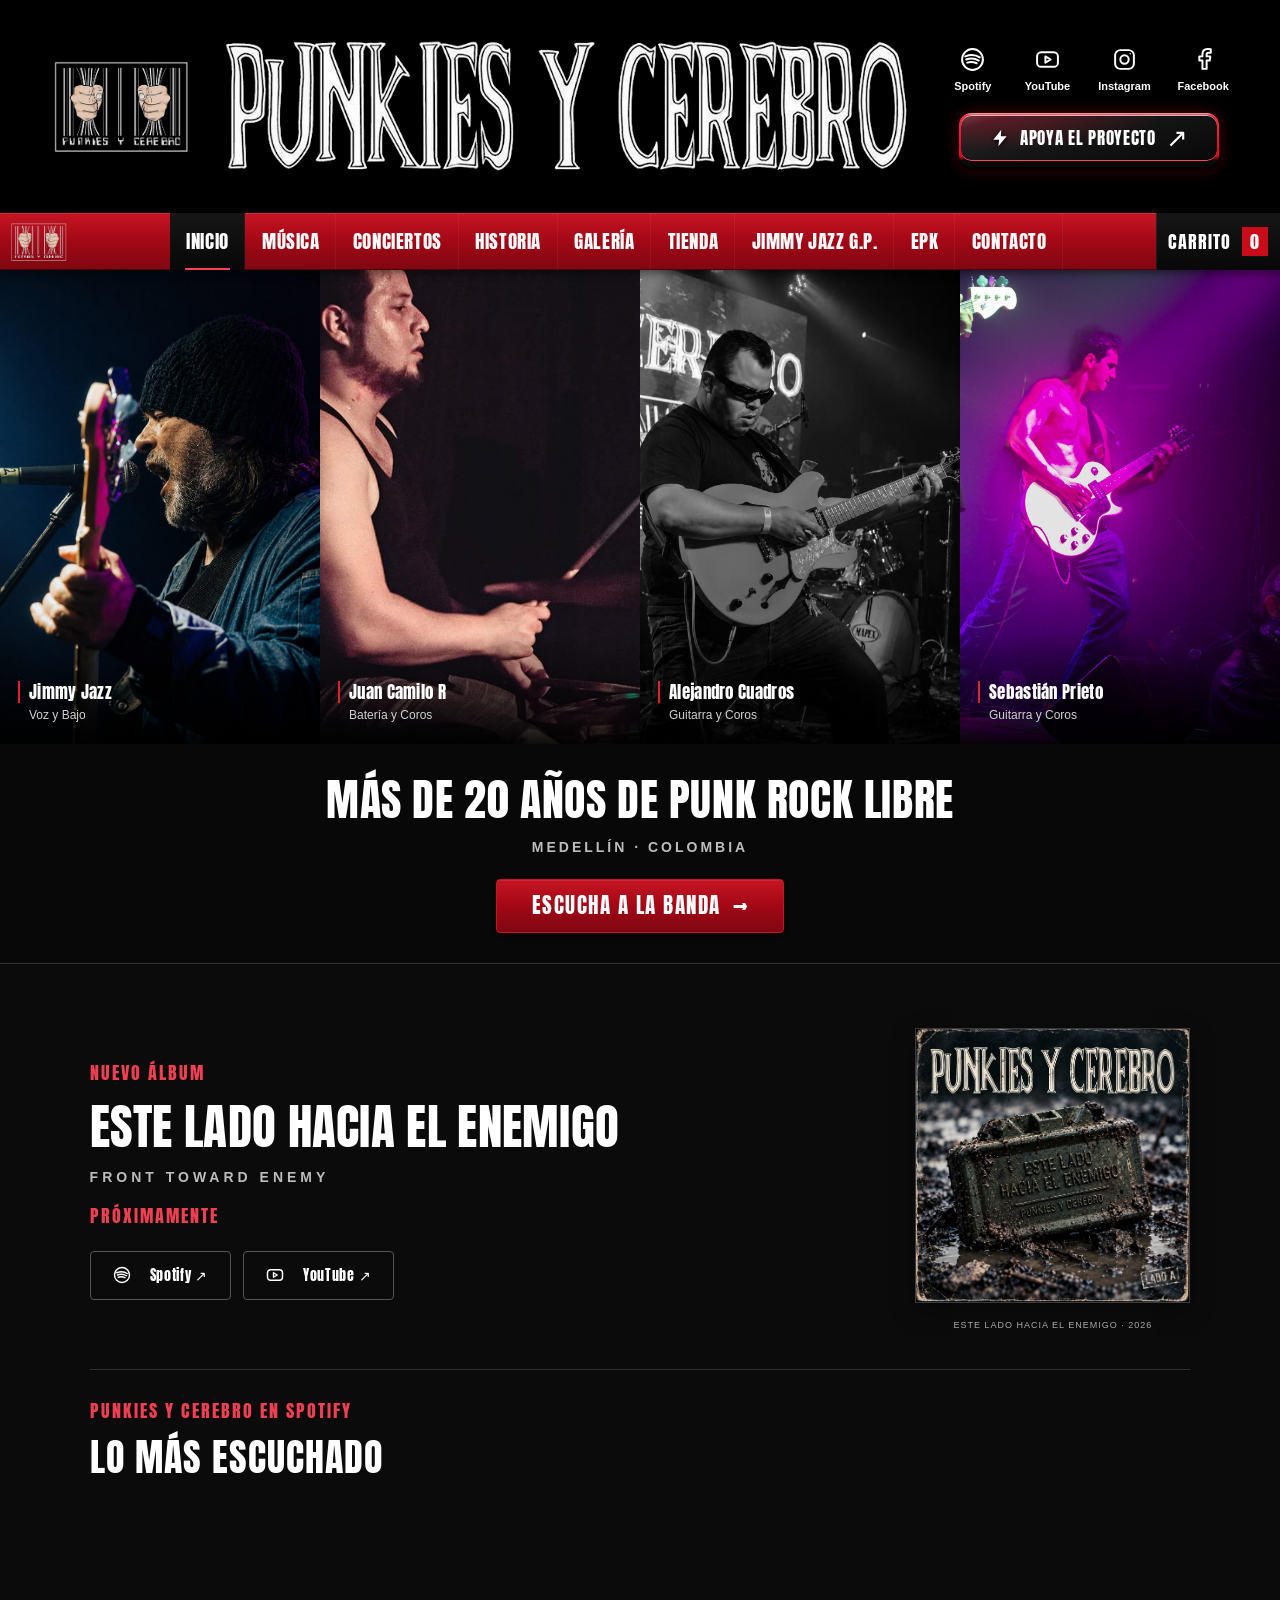
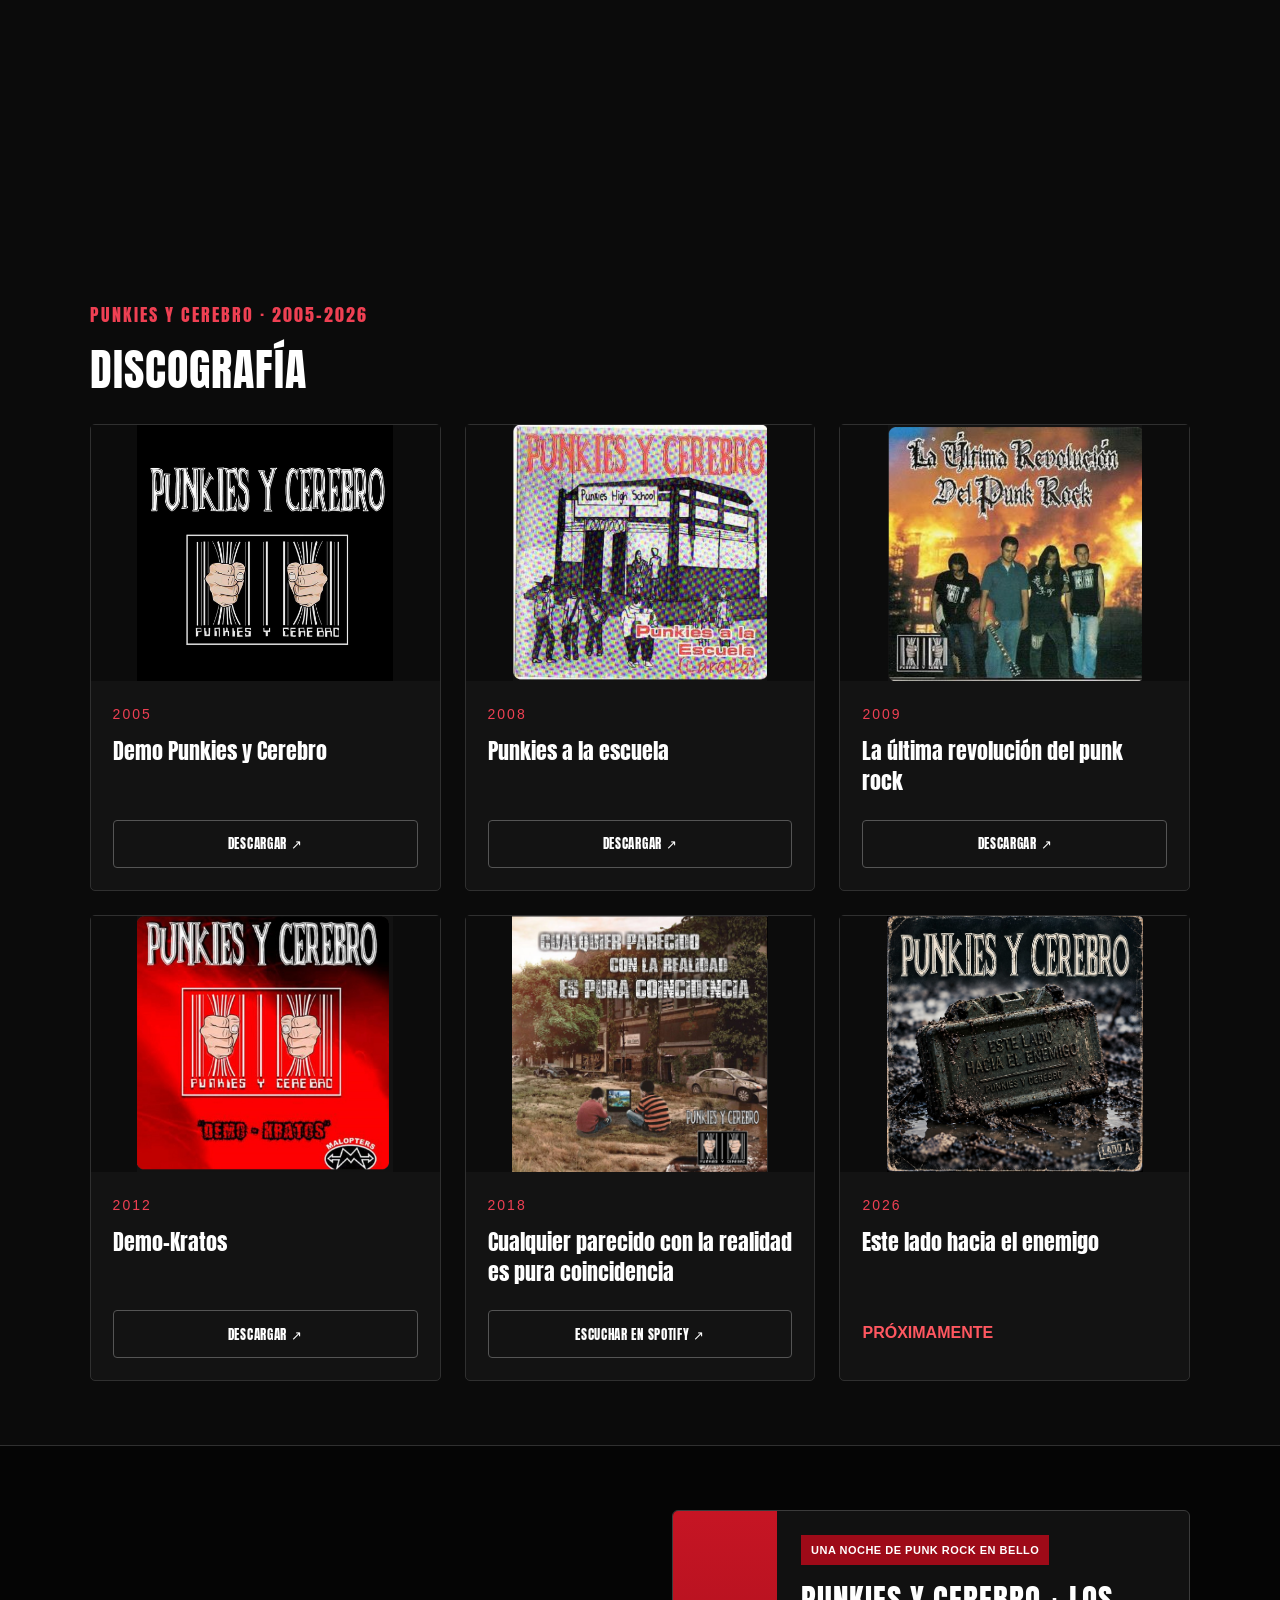
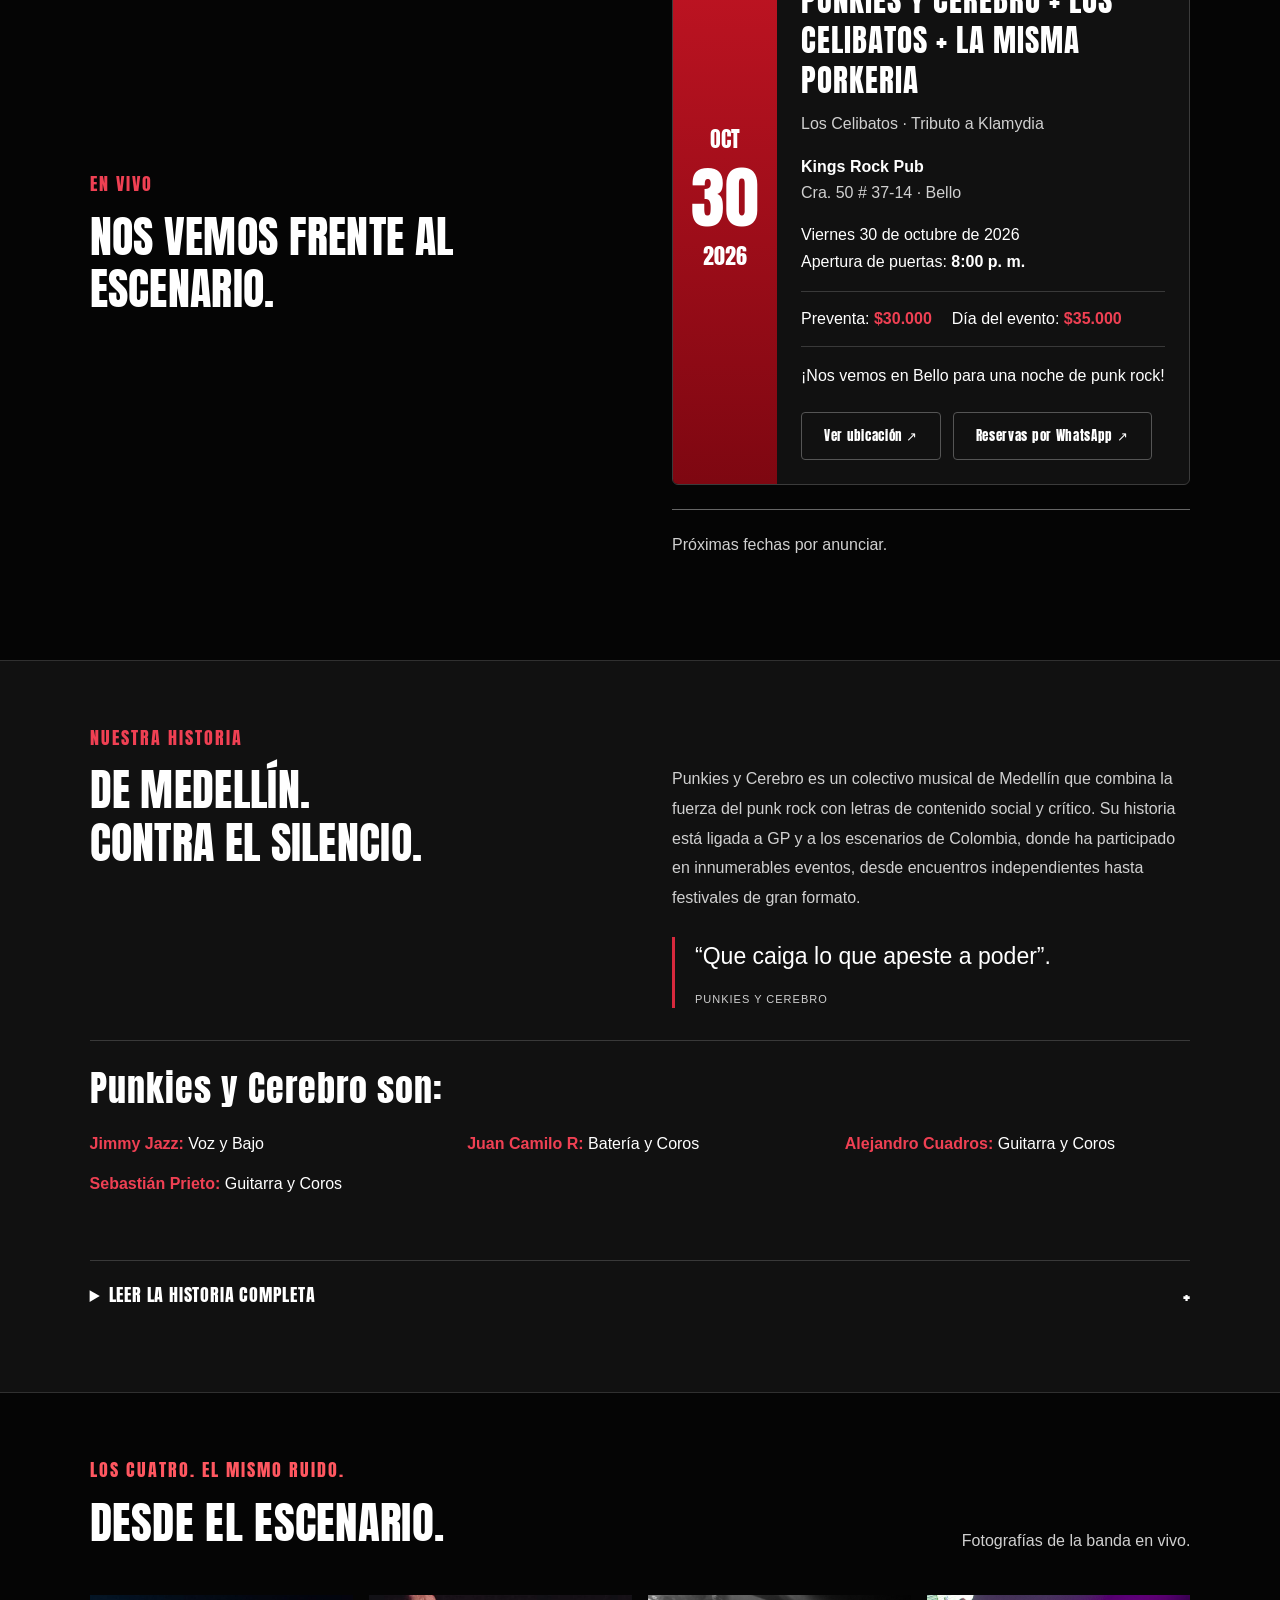
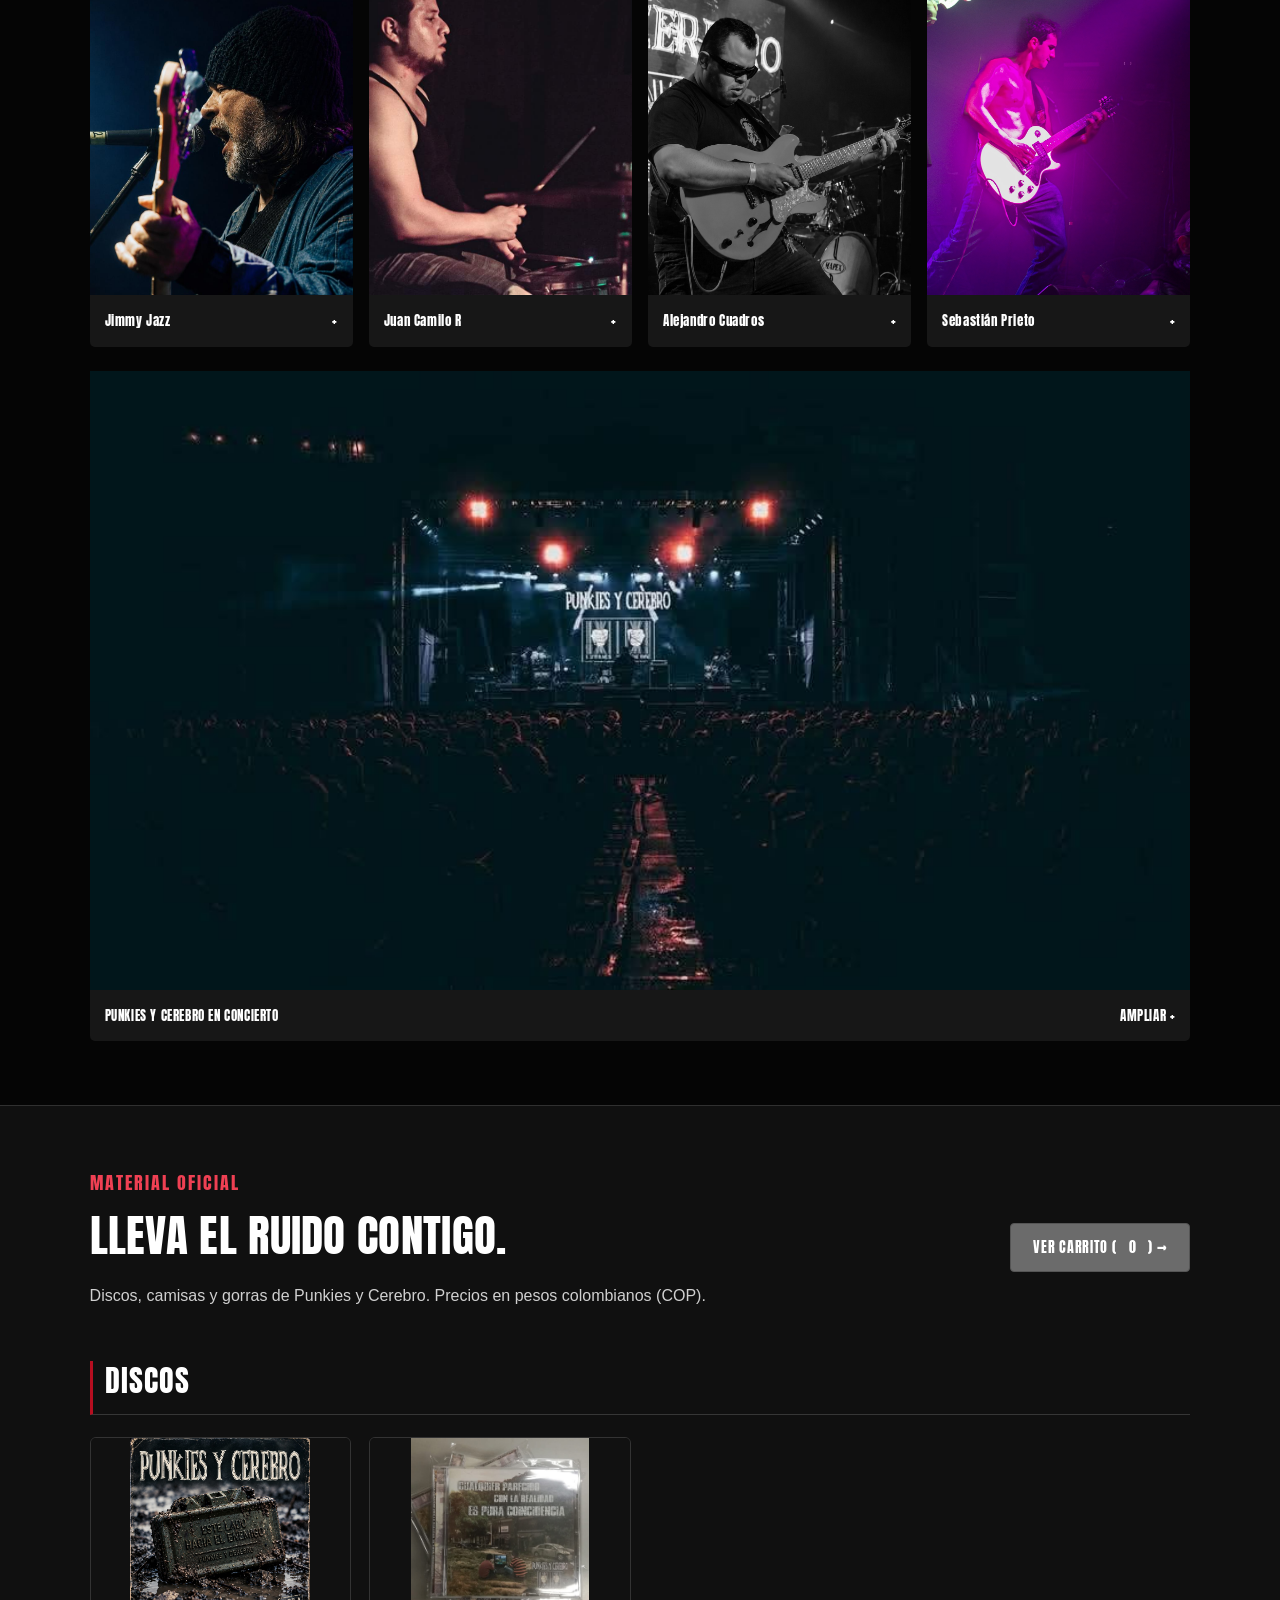
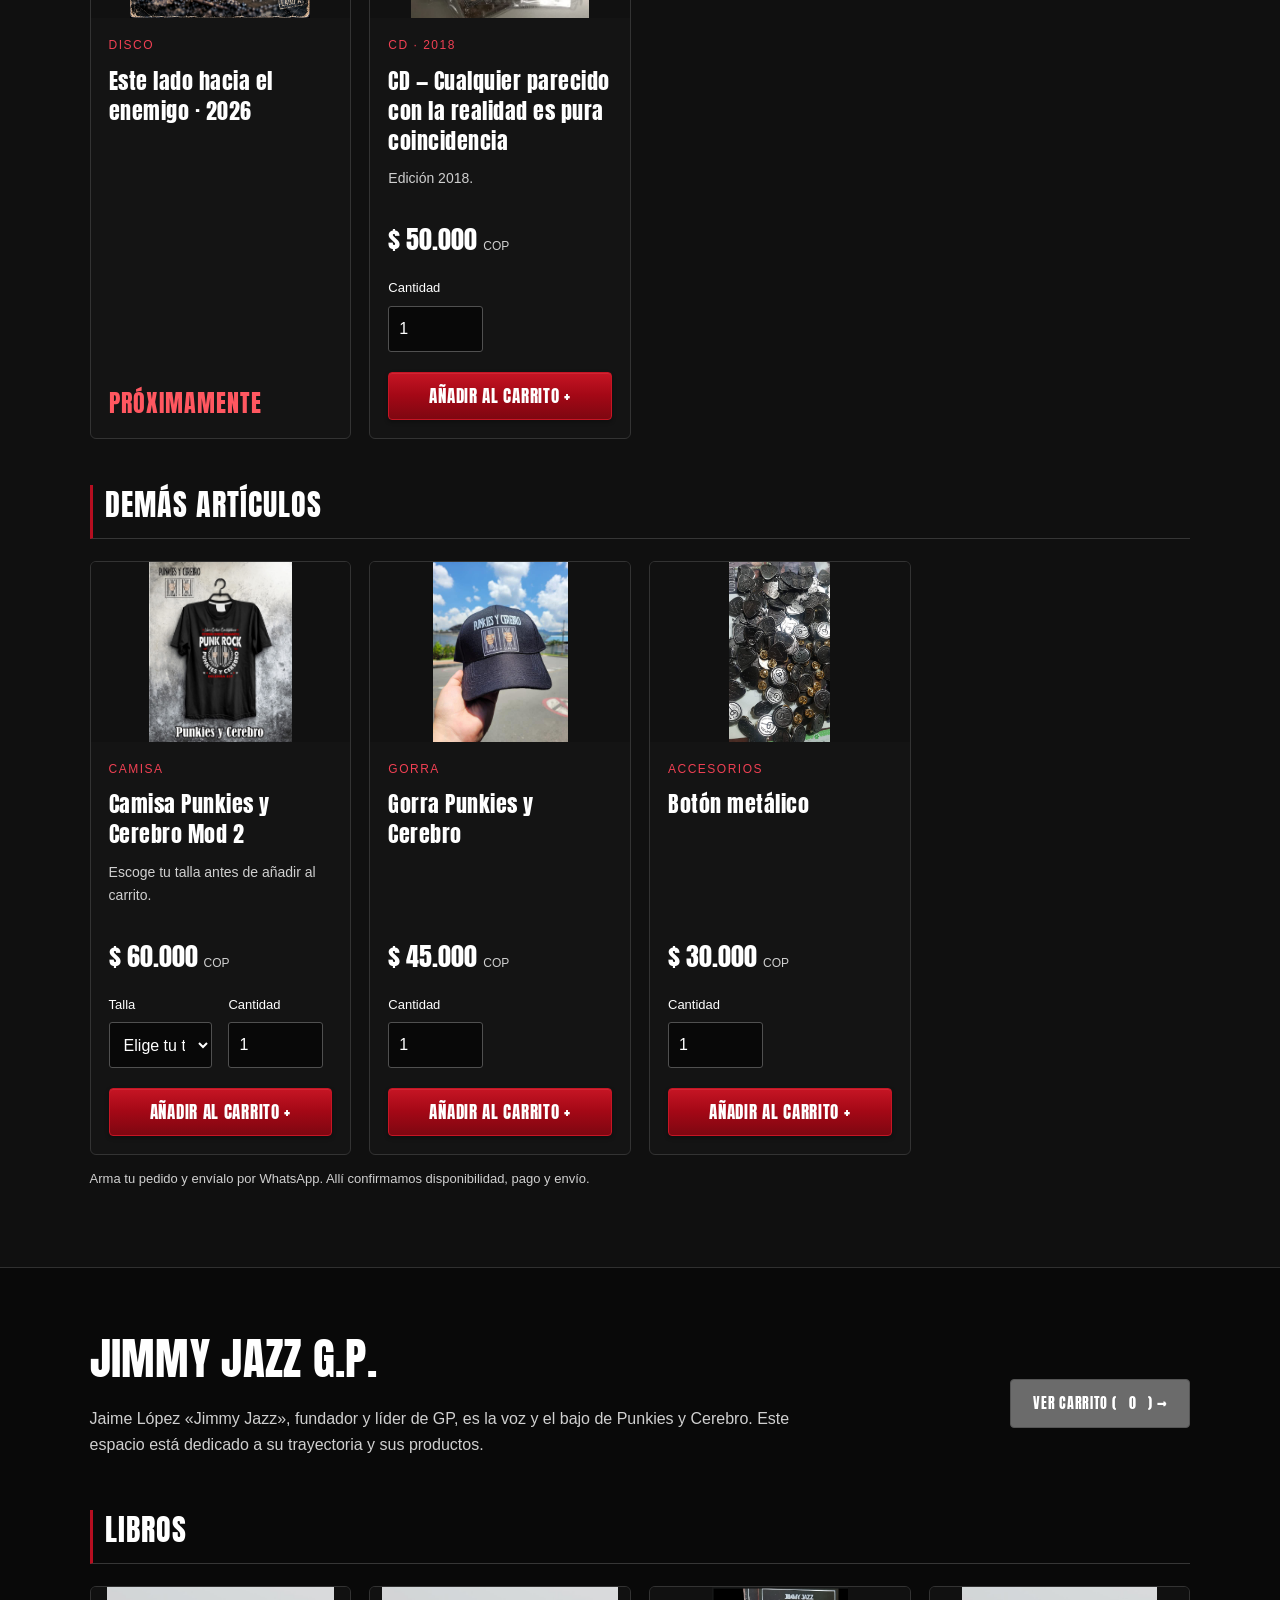
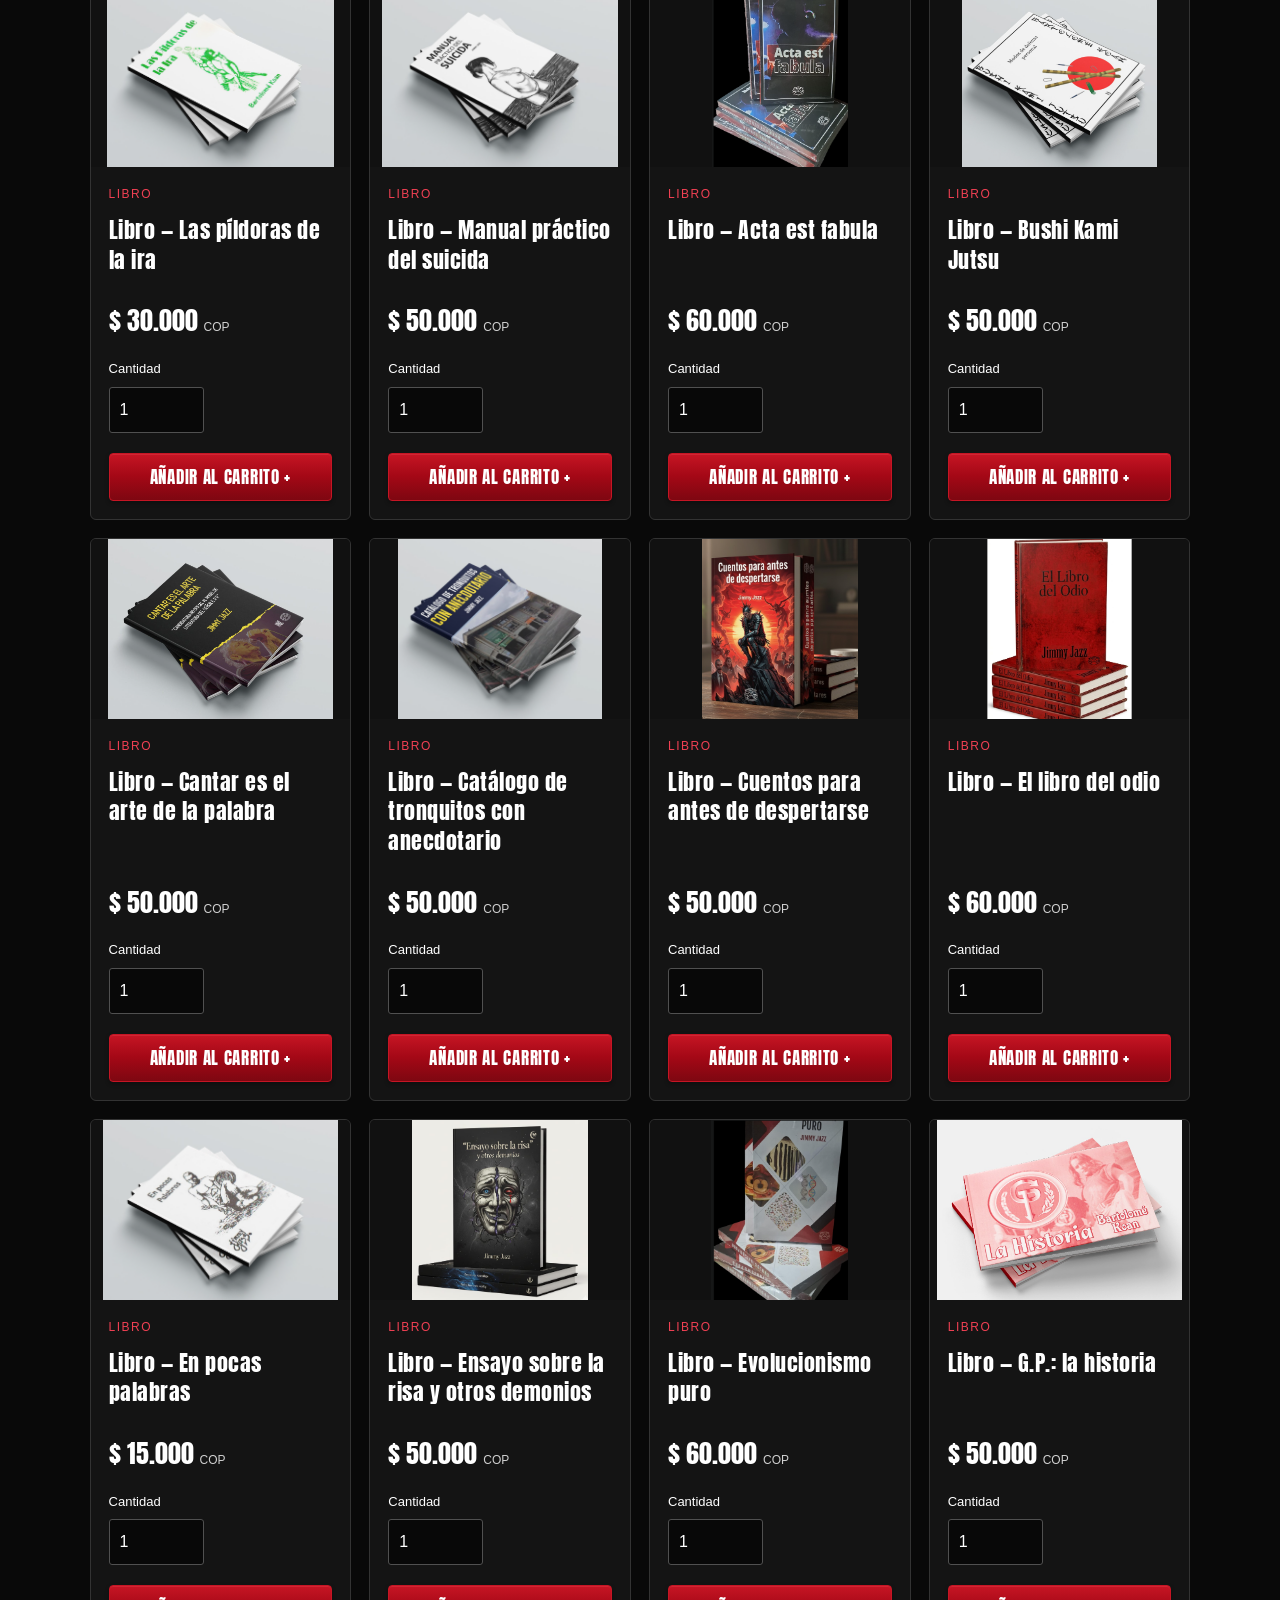
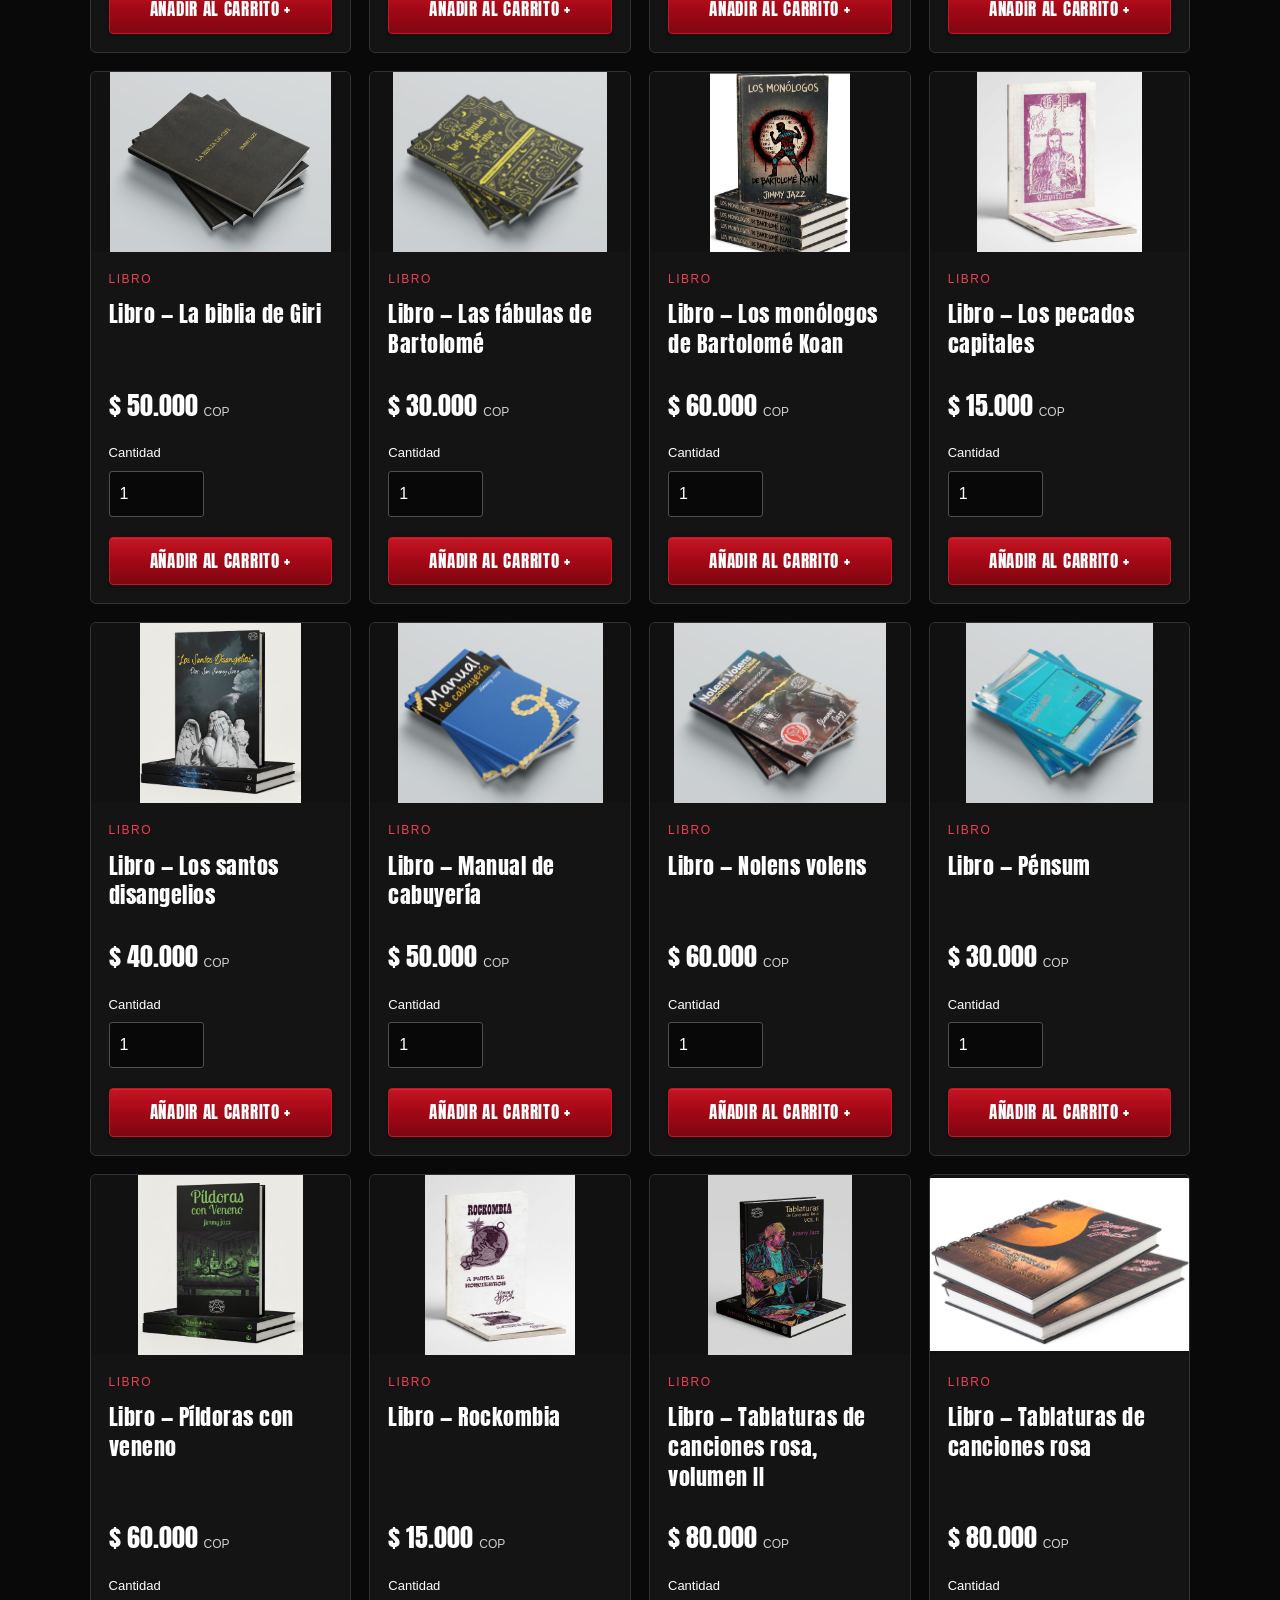
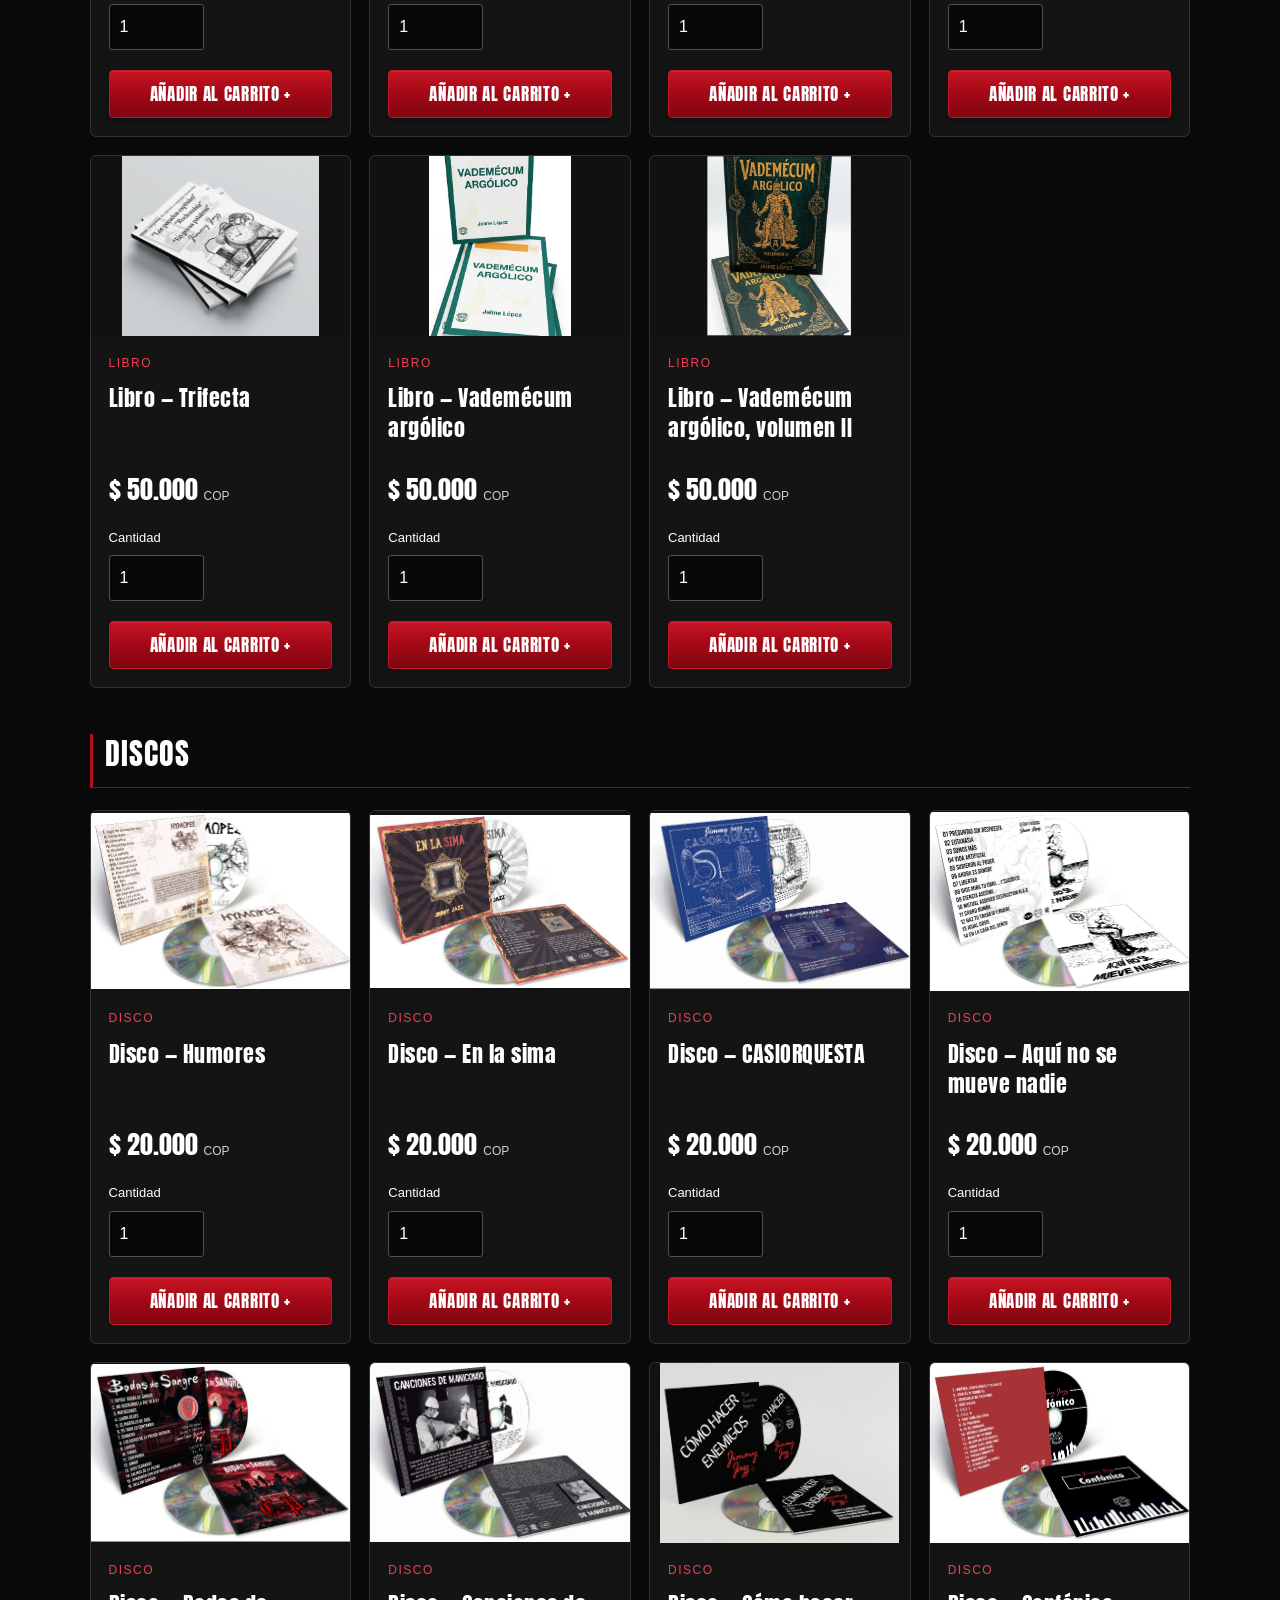
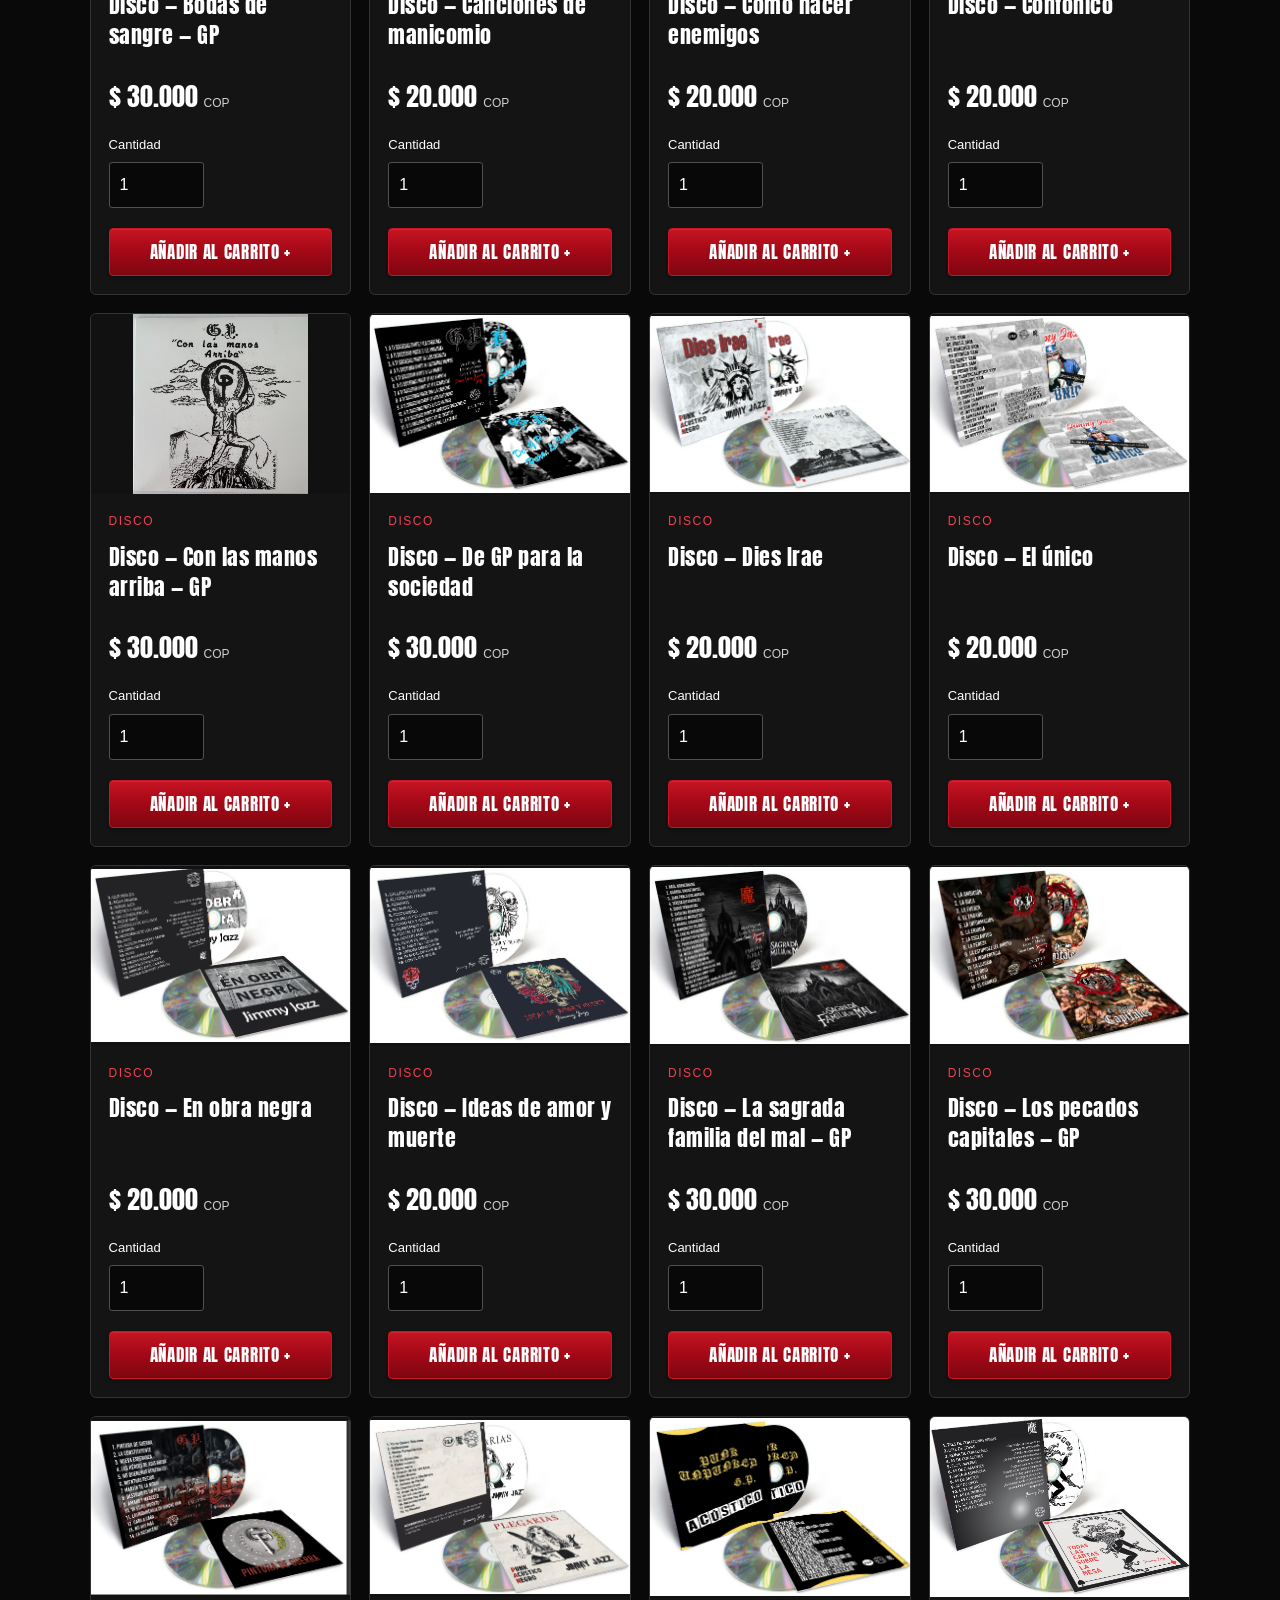
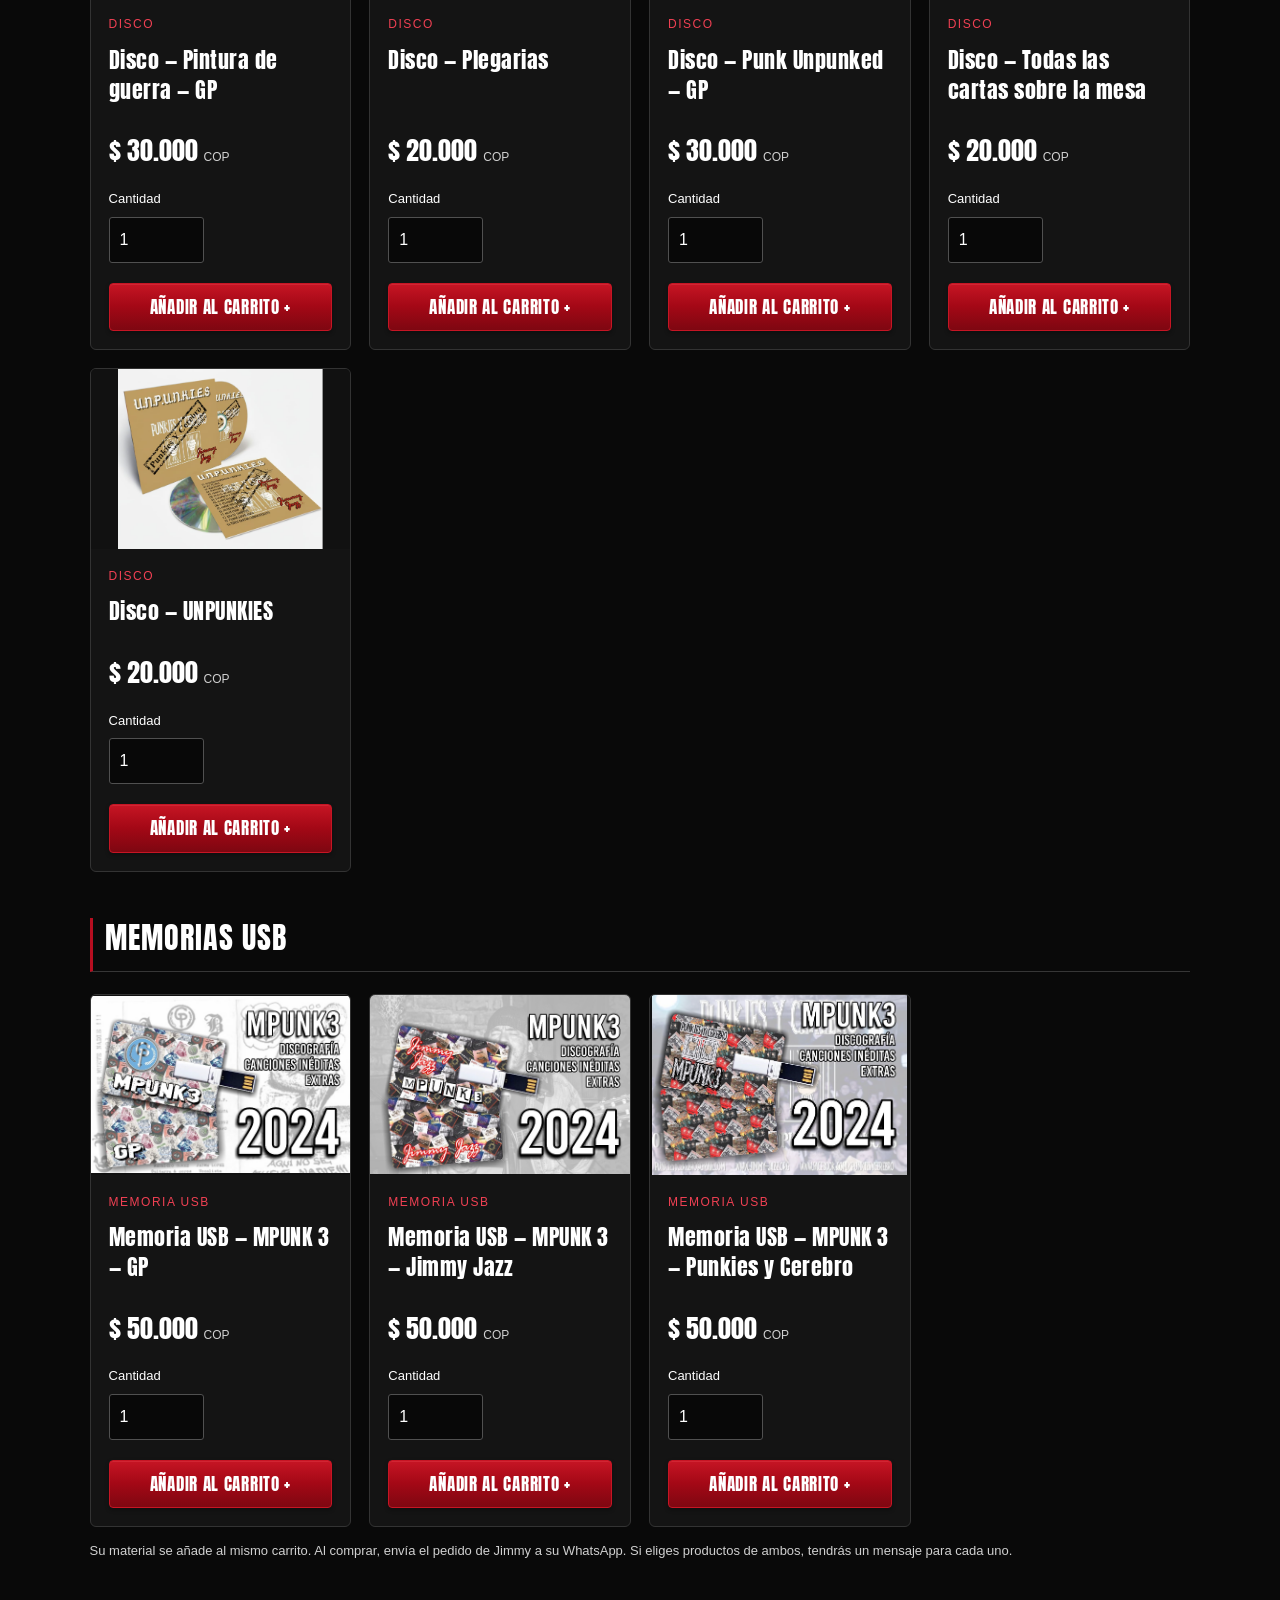
==== index.html @ 56bde5db "Renovar caché del estilo visual unificado" ====
<!doctype html>
<html lang="es">
<head>
  <meta charset="utf-8">
  <meta name="viewport" content="width=device-width, initial-scale=1">
  <meta name="theme-color" content="#050505">
  <meta name="description" content="Punkies y Cerebro: punk rock libre e independiente desde Medellín, Colombia. Música, integrantes, conciertos y el nuevo álbum Este lado hacia el enemigo.">
  <title>Punkies y Cerebro | Punk Rock</title>
  <link rel="canonical" href="https://punkiesycerebro.com/">
  <meta property="og:type" content="website">
  <meta property="og:locale" content="es_CO">
  <meta property="og:title" content="Punkies y Cerebro — Punk rock libre">
  <meta property="og:description" content="Más de 20 años de punk rock libre desde Medellín. Conoce nuestra música y nuestro próximo álbum.">
  <meta property="og:url" content="https://punkiesycerebro.com/">
  <meta property="og:image" content="https://punkiesycerebro.com/media/Logo%20PUNKIES%20Y%20CEREBRO.jpg">
  <meta property="og:image:alt" content="Logo original de Punkies y Cerebro">
  <meta name="twitter:card" content="summary_large_image">
  <link rel="icon" href="assets/logo-emblema.png">
  <link rel="preload" href="assets/fonts/Anton-Regular.ttf" as="font" type="font/ttf" crossorigin>
  <link rel="stylesheet" href="assets/site.css?v=20261119-estilo-unificado">
  <link rel="stylesheet" href="assets/tienda.css?v=20261020-compacta">
  <script src="assets/tienda.js?v=20261021-usb" defer></script>
  <script src="assets/contenido.js?v=20261021-reservas" defer></script>
  <script src="assets/site.js?v=20261021-emblema" defer></script>
  <script src="assets/visitas.js?v=20261021-1" defer></script>
</head>
<body>
<a class="skip" href="#contenido">Saltar al contenido</a>
<header class="masthead" id="inicio">
  <a class="brand" href="#inicio" aria-label="Punkies y Cerebro — inicio">
    <img class="brand-emblem" src="assets/logo-emblema.png" alt="" width="638" height="421">
    <img class="brand-wordmark" src="assets/logo-letras.png" alt="Punkies y Cerebro" width="909" height="198">
  </a>
  <div class="header-actions">
    <div id="header-socials" class="header-socials" aria-label="Redes oficiales"></div>
    <a class="support-button" href="https://checkout.wompi.co/l/L1SmH9" target="_blank" rel="noopener noreferrer" aria-label="Apoya el proyecto en Wompi (se abre en una pestaña nueva)"><span class="support-face"><svg class="support-bolt" viewBox="0 0 24 24" aria-hidden="true" focusable="false"><path d="M13.5 2 4 14h7l-1 8L20 10h-7z" fill="currentColor"/></svg><span class="support-label">APOYA EL PROYECTO</span><span class="support-arrow" aria-hidden="true">↗</span></span></a>
  </div>
</header>
<div class="nav-bar">
  <a class="nav-home" href="#inicio" aria-label="Punkies y Cerebro — volver al inicio" aria-hidden="true" tabindex="-1"><img src="assets/logo-emblema.png" alt="" width="638" height="421"></a>
  <button class="menu-toggle" type="button" aria-controls="menu" aria-expanded="false">MENÚ <span aria-hidden="true">☰</span></button>
  <nav id="menu" aria-label="Navegación principal">
    <a href="#inicio" aria-current="location">Inicio</a><a href="#musica">Música</a><a href="#conciertos">Conciertos</a><a href="#historia">Historia</a><a href="#galeria">Galería</a><a href="#tienda">Tienda</a><a href="#jimmy-jazz">Jimmy Jazz G.P.</a><a href="#epk">EPK</a><a href="#contacto">Contacto</a>
  </nav>
  <button class="cart-trigger" type="button" data-open-cart aria-haspopup="dialog" aria-controls="cart-dialog">CARRITO <span data-cart-count>0</span></button>
</div>
<main id="contenido">
<section class="cover" aria-labelledby="hero-title">
  <div class="band-photos"><figure class="member jimmy"><img src="media/Jimmy%20Jazz_Voz%20y%20Bajo.jpeg" alt="Jimmy Jazz, voz y bajo, en concierto" width="853" height="1280" fetchpriority="high"><figcaption><strong>Jimmy Jazz</strong><span>Voz y Bajo</span></figcaption></figure>
<figure class="member camilo"><img src="media/Juan%20Camilo%20R_Bateria.jpeg" alt="Juan Camilo R, batería y coros, en concierto" width="1080" height="720" decoding="async"><figcaption><strong>Juan Camilo R</strong><span>Batería y Coros</span></figcaption></figure>
<figure class="member alejo"><img src="media/Alejo_Guitarra.jpeg" alt="Alejandro Cuadros, guitarra y coros, en concierto" width="1024" height="1535" decoding="async"><figcaption><strong>Alejandro Cuadros</strong><span>Guitarra y Coros</span></figcaption></figure>
<figure class="member sebas"><img src="media/Sebas_Guitarra.jpeg" alt="Sebastián Prieto, guitarra y coros, en concierto" width="1024" height="1536" decoding="async"><figcaption><strong>Sebastián Prieto</strong><span>Guitarra y Coros</span></figcaption></figure></div>
  <div class="hero-copy"><h1 id="hero-title"><span class="sr-only">Punkies y Cerebro: </span>MÁS DE 20 AÑOS DE PUNK ROCK LIBRE</h1><p>MEDELLÍN · COLOMBIA</p><a class="btn primary" href="#musica">ESCUCHA A LA BANDA <span aria-hidden="true">→</span></a></div>
</section>
<section class="section album" id="musica" aria-labelledby="album-music">
  <div class="album-copy"><p class="eyebrow">NUEVO ÁLBUM</p><h2 id="album-music">ESTE LADO HACIA EL ENEMIGO</h2><p class="translation">FRONT TOWARD ENEMY</p><p class="release">PRÓXIMAMENTE</p><div class="buttons" id="musicLinks"></div></div>
  <figure class="album-cover"><img src="media/este-lado-hacia-el-enemigo-caratula.jpeg" alt="Carátula de Este lado hacia el enemigo, de Punkies y Cerebro" width="1254" height="1254" loading="lazy"><figcaption>ESTE LADO HACIA EL ENEMIGO · 2026</figcaption></figure>
  <div class="spotify-preview" aria-labelledby="spotify-title"><p class="eyebrow">PUNKIES Y CEREBRO EN SPOTIFY</p><h3 id="spotify-title">LO MÁS ESCUCHADO</h3><iframe class="spotify-player" title="Canciones más escuchadas de Punkies y Cerebro en Spotify" src="https://open.spotify.com/embed/artist/6Nq4YQd4JdWvtY3HrgvYK7?theme=0" width="100%" height="352" allow="autoplay; clipboard-write; encrypted-media; fullscreen; picture-in-picture" loading="lazy" referrerpolicy="strict-origin-when-cross-origin"></iframe></div>
  <div class="discography" aria-labelledby="discography-title"><p class="eyebrow">PUNKIES Y CEREBRO · 2005–2026</p><h3 id="discography-title">DISCOGRAFÍA</h3><div id="discos" class="discography-grid"></div></div>
</section>
<section class="section shows" id="conciertos" aria-labelledby="shows-title"><div><p class="eyebrow">EN VIVO</p><h2 id="shows-title">NOS VEMOS FRENTE AL ESCENARIO.</h2></div><div id="conciertos-lista" class="items"><p class="empty">Próximas fechas por anunciar.</p></div></section>
<section class="section story" id="historia" aria-labelledby="story-title"><p class="eyebrow">NUESTRA HISTORIA</p><div class="story-grid"><h2 id="story-title">DE MEDELLÍN.<br>CONTRA EL SILENCIO.</h2><div><p>Punkies y Cerebro es un colectivo musical de Medellín que combina la fuerza del punk rock con letras de contenido social y crítico. Su historia está ligada a GP y a los escenarios de Colombia, donde ha participado en innumerables eventos, desde encuentros independientes hasta festivales de gran formato.</p><blockquote>“Que caiga lo que apeste a poder”.<cite>PUNKIES Y CEREBRO</cite></blockquote></div></div><div class="band-lineup"><h3>Punkies y Cerebro son:</h3><ul>
<li><strong>Jimmy Jazz:</strong> Voz y Bajo</li>
<li><strong>Juan Camilo R:</strong> Batería y Coros</li>
<li><strong>Alejandro Cuadros:</strong> Guitarra y Coros</li>
<li><strong>Sebastián Prieto:</strong> Guitarra y Coros</li>
</ul></div><details class="history-full"><summary>LEER LA HISTORIA COMPLETA <span aria-hidden="true">+</span></summary><div id="acerca">La historia de Punkies y Cerebro.</div></details></section>
<section class="section gallery" id="galeria" aria-labelledby="gallery-title"><div class="section-heading"><div><p class="eyebrow">LOS CUATRO. EL MISMO RUIDO.</p><h2 id="gallery-title">DESDE EL ESCENARIO.</h2></div><p>Fotografías de la banda en vivo.</p></div><div class="gallery-grid"><button type="button" class="gallery-item" data-full="media/Jimmy%20Jazz_Voz%20y%20Bajo.jpeg" data-caption="Jimmy Jazz · Voz y Bajo" aria-label="Ampliar foto de Jimmy Jazz"><img src="media/Jimmy%20Jazz_Voz%20y%20Bajo.jpeg" alt="Jimmy Jazz en concierto" width="853" height="1280" loading="lazy"><span>Jimmy Jazz <span aria-hidden="true">+</span></span></button>
<button type="button" class="gallery-item" data-full="media/Juan%20Camilo%20R_Bateria.jpeg" data-caption="Juan Camilo R · Batería y Coros" aria-label="Ampliar foto de Juan Camilo R"><img src="media/Juan%20Camilo%20R_Bateria.jpeg" alt="Juan Camilo R en concierto" width="1080" height="720" loading="lazy"><span>Juan Camilo R <span aria-hidden="true">+</span></span></button>
<button type="button" class="gallery-item" data-full="media/Alejo_Guitarra.jpeg" data-caption="Alejandro Cuadros · Guitarra y Coros" aria-label="Ampliar foto de Alejandro Cuadros"><img src="media/Alejo_Guitarra.jpeg" alt="Alejandro Cuadros en concierto" width="1024" height="1535" loading="lazy"><span>Alejandro Cuadros <span aria-hidden="true">+</span></span></button>
<button type="button" class="gallery-item" data-full="media/Sebas_Guitarra.jpeg" data-caption="Sebastián Prieto · Guitarra y Coros" aria-label="Ampliar foto de Sebastián Prieto"><img src="media/Sebas_Guitarra.jpeg" alt="Sebastián Prieto en concierto" width="1024" height="1536" loading="lazy"><span>Sebastián Prieto <span aria-hidden="true">+</span></span></button></div>
<button type="button" class="gallery-item gallery-panorama" data-full="media/punkies-y-cerebro-concierto.jpeg" data-caption="Punkies y Cerebro en concierto" aria-label="Ampliar foto panorámica de Punkies y Cerebro en concierto"><img src="media/punkies-y-cerebro-concierto.jpeg" alt="Escenario de Punkies y Cerebro y público durante un concierto nocturno" width="960" height="540" loading="lazy"><span>PUNKIES Y CEREBRO EN CONCIERTO <span aria-hidden="true">AMPLIAR +</span></span></button>
</section>
<section class="section shop" id="tienda" aria-labelledby="shop-title">
  <div class="shop-heading"><div><p class="eyebrow">MATERIAL OFICIAL</p><h2 id="shop-title">LLEVA EL RUIDO CONTIGO.</h2><p>Discos, camisas y gorras de Punkies y Cerebro. Precios en pesos colombianos (COP).</p></div><button class="btn secondary" type="button" data-open-cart aria-haspopup="dialog" aria-controls="cart-dialog">VER CARRITO (<span data-cart-count>0</span>) →</button></div>
  <div id="tienda-lista" class="punkies-catalog"><p class="empty">Cargando productos… Si no aparecen, recarga la página.</p></div>
  <p class="shop-status" id="shop-status" role="status" aria-live="polite" aria-atomic="true"></p>
  <p class="shop-note">Arma tu pedido y envíalo por WhatsApp. Allí confirmamos disponibilidad, pago y envío.</p>
</section>
<section class="section shop jimmy-shop" id="jimmy-jazz" aria-labelledby="jimmy-title">
  <div class="shop-heading"><div><h2 id="jimmy-title">JIMMY JAZZ G.P.</h2><p>Jaime López «Jimmy Jazz», fundador y líder de GP, es la voz y el bajo de Punkies y Cerebro. Este espacio está dedicado a su trayectoria y sus productos.</p></div><button class="btn secondary" type="button" data-open-cart aria-haspopup="dialog" aria-controls="cart-dialog">VER CARRITO (<span data-cart-count>0</span>) →</button></div>
  <div id="jimmy-tienda-lista" class="jimmy-catalog"><p class="empty">Cargando productos… Si no aparecen, recarga la página.</p></div>
  <p class="shop-status" id="jimmy-shop-status" role="status" aria-live="polite" aria-atomic="true"></p>
  <p class="shop-note">Su material se añade al mismo carrito. Al comprar, envía el pedido de Jimmy a su WhatsApp. Si eliges productos de ambos, tendrás un mensaje para cada uno.</p>
</section>

<section class="section epk" id="epk" aria-labelledby="epk-title">
  <div class="epk-hero">
    <div class="epk-intro">
      <p class="eyebrow">KIT DE PRENSA · CONTRATACIÓN</p>
      <h2 id="epk-title">EPK</h2>
      <p class="epk-definition"><span lang="en">Electronic Press Kit</span> · Kit de prensa electrónico</p>
      <img class="epk-wordmark" src="assets/logo-letras.png" alt="Punkies y Cerebro" width="909" height="198" loading="lazy">
      <p class="epk-lead">Más de 20 años de punk rock libre desde Medellín.</p>
      <ul class="epk-facts" aria-label="Datos de la banda"><li>Medellín, Colombia</li><li>Desde 2005</li><li>Punk rock</li></ul>
      <div class="buttons"><a class="btn primary" href="media/prensa/punkies-y-cerebro-epk.pdf?v=20261106-guia-bateria" type="application/pdf" download="Punkies-y-Cerebro-EPK.pdf">DESCARGAR EPK EN PDF ↓</a><a class="btn secondary" href="https://wa.me/573045377640?text=Hola%2C%20quiero%20informaci%C3%B3n%20de%20contrataci%C3%B3n%20de%20Punkies%20y%20Cerebro.%20Vi%20su%20EPK%20en%20la%20p%C3%A1gina%20oficial." target="_blank" rel="noopener noreferrer">CONTRATACIÓN POR WHATSAPP ↗</a><a class="btn secondary" href="content/punkies-y-cerebro-biografia.txt" download>DESCARGAR BIOGRAFÍA ↓</a></div>
    </div>
    <figure class="epk-hero-photo"><img src="media/punkies-y-cerebro-concierto.jpeg" alt="Punkies y Cerebro en el escenario frente al público" width="960" height="540" loading="lazy"><figcaption>«Que caiga lo que apeste a poder».</figcaption></figure>
  </div>
  <div class="epk-grid">
    <article class="epk-panel epk-bio"><p class="eyebrow">LA BANDA</p><h3>BIOGRAFÍA</h3><p>Punkies y Cerebro es una banda de punk rock de Medellín, Colombia, activa desde 2005. Su propuesta reúne letras de contenido social y crítico, una identidad independiente y una historia ligada al grupo GP.</p><p>El proyecto fue fundado por Juan Camilo Restrepo y Jaime López «Jimmy Jazz», vocalista y líder de GP. La formación actual se completa con Alejandro Cuadros y Sebastián Prieto en las guitarras. Su trayectoria en Colombia incluye Manizales Grita Rock y una presentación junto a Evaristo Páramos. El colectivo mantiene una propuesta de corte libertario que resume en la frase: «Que caiga lo que apeste a poder».</p><a class="epk-text-link" href="#historia">Leer la historia completa →</a></article>
    <article class="epk-panel"><p class="eyebrow">CUATRO INTEGRANTES. EL MISMO RUIDO.</p><h3>FORMACIÓN</h3><dl class="epk-lineup"><div><dt>Jimmy Jazz</dt><dd>Voz y bajo</dd></div><div><dt>Juan Camilo R</dt><dd>Batería y coros</dd></div><div><dt>Alejandro Cuadros</dt><dd>Guitarra y coros</dd></div><div><dt>Sebastián Prieto</dt><dd>Guitarra y coros</dd></div></dl><div class="epk-trajectory"><h4>EN LOS ESCENARIOS DE COLOMBIA</h4><p>La trayectoria de la banda incluye Manizales Grita Rock, Ibagué Ciudad Rock, Antimili Sonoro en Bogotá, Manizales Antifascista y Rock Fest Tarqui, Huila, entre otros festivales. También se ha presentado junto a Evaristo Páramos.</p></div></article>
  </div>
  <div class="epk-heading"><p class="eyebrow">ESCUCHA LA PROPUESTA</p><h3>MÚSICA Y VIDEO</h3></div>
  <div class="epk-grid">
    <article class="epk-release"><img src="media/discografia/cualquier-parecido-con-la-realidad.png" alt="Carátula de Cualquier parecido con la realidad es pura coincidencia" loading="lazy"><div><p class="eyebrow">ÁLBUM · 2018</p><h4>Cualquier parecido con la realidad es pura coincidencia</h4><a class="btn secondary" href="https://open.spotify.com/intl-es/album/1XTRRSSPB6INma3yJjbVnw?si=sWLZb_HzTIeo149pz4nZmg" target="_blank" rel="noopener noreferrer">ESCUCHAR EN SPOTIFY ↗</a></div></article>
    <article class="epk-release"><img src="media/este-lado-hacia-el-enemigo-caratula.jpeg" alt="Carátula de Este lado hacia el enemigo" width="1254" height="1254" loading="lazy"><div><p class="eyebrow">PRÓXIMAMENTE · 2026</p><h4>Este lado hacia el enemigo</h4><p>El próximo álbum de Punkies y Cerebro.</p><a class="epk-text-link" href="#musica">Ver música y discografía →</a></div></article>
  </div>
  <div class="buttons epk-platforms"><a class="btn secondary" href="https://open.spotify.com/intl-es/artist/6Nq4YQd4JdWvtY3HrgvYK7?si=0Z-3gbdGTiKYVMgGFDeRvQ" target="_blank" rel="noopener noreferrer">SPOTIFY ↗</a><a class="btn secondary" href="https://www.youtube.com/@punkiesycerebro" target="_blank" rel="noopener noreferrer">VIDEOS EN YOUTUBE ↗</a><a class="btn secondary" href="https://www.instagram.com/punkiesycerebro" target="_blank" rel="noopener noreferrer">INSTAGRAM ↗</a><a class="btn secondary" href="https://www.facebook.com/punkiesycerebro" target="_blank" rel="noopener noreferrer">FACEBOOK ↗</a></div>
  <div class="epk-heading"><p class="eyebrow">MATERIAL PARA DIFUSIÓN</p><h3>FOTOS Y LOGOS</h3><p>Descarga las fotografías y los logos originales para presentar a la banda.</p></div>
  <div class="epk-press-photos"><a class="epk-photo-download" href="media/Jimmy%20Jazz_Voz%20y%20Bajo.jpeg" download><img src="media/Jimmy%20Jazz_Voz%20y%20Bajo.jpeg" alt="Jimmy Jazz, voz y bajo, en concierto" loading="lazy"><span><strong>Jimmy Jazz</strong><span>Descargar foto ↓</span></span></a><a class="epk-photo-download" href="media/Juan%20Camilo%20R_Bateria.jpeg" download><img src="media/Juan%20Camilo%20R_Bateria.jpeg" alt="Juan Camilo R, batería y coros, en concierto" loading="lazy"><span><strong>Juan Camilo R</strong><span>Descargar foto ↓</span></span></a><a class="epk-photo-download" href="media/Alejo_Guitarra.jpeg" download><img src="media/Alejo_Guitarra.jpeg" alt="Alejandro Cuadros, guitarra y coros, en concierto" loading="lazy"><span><strong>Alejandro Cuadros</strong><span>Descargar foto ↓</span></span></a><a class="epk-photo-download" href="media/Sebas_Guitarra.jpeg" download><img src="media/Sebas_Guitarra.jpeg" alt="Sebastián Prieto, guitarra y coros, en concierto" loading="lazy"><span><strong>Sebastián Prieto</strong><span>Descargar foto ↓</span></span></a></div>
  <div class="buttons"><a class="btn secondary" href="media/punkies-y-cerebro-concierto.jpeg" download>FOTO DEL CONCIERTO ↓</a><a class="btn secondary" href="assets/logo-letras.png" download>LOGO DE LA BANDA ↓</a><a class="btn secondary" href="assets/logo-emblema.png" download>EMBLEMA ↓</a></div>
  <div class="epk-heading" id="epk-rider"><p class="eyebrow">PRODUCCIÓN TÉCNICA</p><h3>RIDER TÉCNICO</h3><p>Backline, microfonía, monitores y plano de escenario para la producción del concierto.</p></div>
  <div class="epk-grid"><article class="epk-panel"><h3>REQUISITOS DE ESCENARIO</h3><p><strong>Batería: un tom de aire y un tom de piso.</strong> Bombo, redoblante, un ride, dos crash y hi-hat.</p><p><strong>4 micrófonos de voz + 1 de respaldo.</strong></p><p><strong>5 monitores en 4 mezclas independientes:</strong> un monitor para Jimmy, uno para cada guitarrista y dos para batería.</p><p>El documento incluye los modelos de referencia y las alternativas de amplificación.</p><div class="buttons"><a class="btn primary" href="media/prensa/punkies-y-cerebro-rider-tecnico.pdf?v=20261106-guia-bateria" type="application/pdf" download="Punkies-y-Cerebro-Rider-Tecnico.pdf">DESCARGAR RIDER EN PDF ↓</a><a class="btn secondary" href="media/prensa/punkies-y-cerebro-plano-escenario.png?v=20261106-guia-bateria" download>DESCARGAR PLANO ↓</a></div></article><figure class="epk-hero-photo"><a href="media/prensa/punkies-y-cerebro-plano-escenario.png?v=20261106-guia-bateria" target="_blank" rel="noopener noreferrer" aria-label="Ampliar plano de escenario de Punkies y Cerebro"><img src="media/prensa/punkies-y-cerebro-plano-escenario.png?v=20261106-guia-bateria" alt="Plano: Jimmy al frente, guitarristas a los lados y batería atrás; cinco monitores en cuatro mezclas" loading="lazy"></a><figcaption>Plano de escenario · Vista desde el público.</figcaption></figure></div>
  <figure class="epk-drum-guide"><a href="media/prensa/punkies-y-cerebro-set-bateria.png?v=20261106-guia-bateria" target="_blank" rel="noopener noreferrer" aria-label="Ampliar guía de montaje de la batería"><img src="media/prensa/punkies-y-cerebro-set-bateria.png?v=20261106-guia-bateria" width="1500" height="1350" alt="Vista desde el baterista: tom de aire a la izquierda del ride, tom de piso a la derecha, redoblante e hi-hat a la izquierda y bombo al frente" loading="lazy"></a><figcaption><strong>Distribución de batería</strong><br>Vista desde el baterista. Toca la imagen para ampliar.<br><a class="epk-text-link" href="media/prensa/punkies-y-cerebro-set-bateria.png?v=20261106-guia-bateria" download>Descargar guía de montaje ↓</a></figcaption></figure>
  <aside class="epk-booking" aria-labelledby="epk-booking-title"><div><p class="eyebrow">MANAGEMENT &amp; BOOKING</p><h3 id="epk-booking-title">LLEVEMOS EL RUIDO A TU ESCENARIO.</h3><p>Contratación, conciertos, colaboraciones y prensa.</p><address><strong>Juan Camilo R.</strong><br><a href="tel:+573045377640">+57 304 537 76 40</a><br><a href="mailto:punkiesycerebro@gmail.com">punkiesycerebro@gmail.com</a></address></div><div class="epk-booking-actions"><a class="btn primary" href="https://wa.me/573045377640?text=Hola%2C%20quiero%20informaci%C3%B3n%20de%20contrataci%C3%B3n%20de%20Punkies%20y%20Cerebro.%20Vi%20su%20EPK%20en%20la%20p%C3%A1gina%20oficial." target="_blank" rel="noopener noreferrer">HABLAR CON MANAGEMENT ↗</a><a class="btn secondary" href="media/prensa/punkies-y-cerebro-rider-tecnico.pdf?v=20261106-guia-bateria" type="application/pdf" download="Punkies-y-Cerebro-Rider-Tecnico.pdf">DESCARGAR RIDER TÉCNICO ↓</a><a class="epk-text-link" href="#contacto">Escribir desde el formulario →</a></div></aside>
</section>
<section class="section contact" id="contacto" aria-labelledby="contact-title"><div class="contact-heading"><h2 id="contact-title">HABLEMOS.</h2><p>Contratación, conciertos, colaboraciones y prensa.</p><div class="contact-actions"><div class="buttons" id="contactLinks"></div><a class="support-button" href="https://checkout.wompi.co/l/L1SmH9" target="_blank" rel="noopener noreferrer" aria-label="Apoya el proyecto en Wompi (se abre en una pestaña nueva)"><span class="support-face"><svg class="support-bolt" viewBox="0 0 24 24" aria-hidden="true" focusable="false"><path d="M13.5 2 4 14h7l-1 8L20 10h-7z" fill="currentColor"/></svg><span class="support-label">APOYA EL PROYECTO</span><span class="support-arrow" aria-hidden="true">↗</span></span></a></div><div class="booking-contact"><h3>Management &amp; Booking</h3><address>Phone: <a href="tel:+573045377640">+57 304 537 76 40</a><br>Email: <a href="mailto:punkiesycerebro@gmail.com">punkiesycerebro@gmail.com</a><br>Juan Camilo R.</address></div></div><div class="contact-form-area"><h3>ENVÍANOS UN MENSAJE</h3><form id="formulario-contacto" method="POST" action="#contacto" autocomplete="on"><div class="contact-form-row"><label>Nombre<input required name="name" type="text" maxlength="120" autocomplete="name" placeholder="Tu nombre"></label><label>Correo electrónico<input required name="email" type="email" maxlength="180" autocomplete="email" placeholder="tucorreo@ejemplo.com"></label></div><label>Asunto<input required name="asunto" type="text" maxlength="180" placeholder="¿Sobre qué quieres escribirnos?"></label><label>Mensaje<textarea required name="mensaje" rows="5" maxlength="5000" placeholder="Escribe aquí tu mensaje"></textarea></label><input type="hidden" name="_subject" value="Nuevo mensaje desde Punkies y Cerebro"><input type="hidden" name="_cc" value=""><input type="hidden" name="_next" id="form-next-url" value=""><input type="hidden" name="_captcha" value="false"><input class="form-honey" type="text" name="_honey" tabindex="-1" autocomplete="off" aria-hidden="true"><button class="btn primary" type="submit" disabled>ENVIAR MENSAJE →</button><p class="form-alert" id="form-alert" role="status" aria-live="polite" aria-atomic="true">Formulario pendiente de configurar.</p></form></div></section>
</main>
<footer><div class="footer-brand"><img src="assets/logo-letras.png" alt="Punkies y Cerebro" width="909" height="198" loading="lazy"><p>MEDELLÍN, COLOMBIA · PUNK ROCK LIBRE E INDEPENDIENTE</p></div><div class="visit-counter" role="group" aria-labelledby="visit-counter-label"><p id="visit-counter-label"><svg aria-hidden="true" viewBox="0 0 24 24" width="22" height="22" fill="none" stroke="currentColor" stroke-width="2"><path d="M2 12s4-7 10-7 10 7 10 7-4 7-10 7S2 12 2 12Z"/><circle cx="12" cy="12" r="3"/></svg>VISITAS AL SITIO</p><output id="visit-count" aria-live="polite" aria-label="Cargando contador de visitas">—</output><p id="visit-count-note" class="visit-count-note" hidden></p></div><a href="#inicio">VOLVER ARRIBA ↑</a></footer>
<dialog id="cart-dialog" aria-labelledby="cart-title">
  <div class="cart-heading"><div><p class="eyebrow">TU SELECCIÓN</p><h2 id="cart-title">CARRITO DE COMPRA</h2></div><button class="btn secondary" type="button" data-close-cart aria-label="Cerrar carrito">×</button></div>
  <div id="cart-items"></div>
  <p id="cart-status" class="shop-status" role="status" aria-live="polite" aria-atomic="true"></p>
  <div class="cart-summary"><p>Total de productos <strong id="cart-total">$0</strong></p><div id="cart-seller-totals"></div><p class="shop-note">Precios en COP. El envío se acuerda por WhatsApp y no está incluido en este total.</p></div>
  <div class="cart-actions"><button class="btn secondary" type="button" data-close-cart>SEGUIR COMPRANDO</button><a class="btn primary" id="cart-checkout" target="_blank" rel="noopener noreferrer" hidden>PEDIR A PUNKIES Y CEREBRO ↗</a><a class="btn primary" id="cart-checkout-jimmy" target="_blank" rel="noopener noreferrer" hidden>PEDIR A JIMMY JAZZ ↗</a></div>
  <p class="shop-note" id="checkout-note" hidden>Se abrirá WhatsApp con tu pedido listo. Pulsa Enviar en WhatsApp para hacérnoslo llegar.</p>
</dialog>
<dialog id="photo-dialog" aria-label="Fotografía ampliada de la banda"><button class="dialog-close" type="button" aria-label="Cerrar fotografía">Cerrar ×</button><img id="dialog-image" alt=""><p id="dialog-caption"></p></dialog>
<noscript><p class="noscript-note">Puedes escuchar a la banda en <a href="https://open.spotify.com/intl-es/artist/6Nq4YQd4JdWvtY3HrgvYK7">Spotify</a> y <a href="https://www.youtube.com/@punkiesycerebro">YouTube</a>. Para enviar el formulario, activa JavaScript o escribe a <a href="mailto:juancamilo1504@gmail.com">juancamilo1504@gmail.com</a>.</p></noscript>
</body>
</html>
---- assets/site.css ----
@font-face {
  font-family: Anton;
  src: url('fonts/Anton-Regular.ttf') format('truetype');
  font-style: normal;
  font-weight: 400;
  font-display: swap;
}
:root {
  color-scheme: dark;
  --black: #050505;
  --red: #c90c19;
  --bright-red: #ff5760;
  --text: #fff;
  --muted: #d0d0d0;
  --line: #393939;
  --display: Anton, Impact, 'Arial Narrow', sans-serif;
}
* { box-sizing: border-box; }
html { scroll-behavior: smooth; scroll-padding-top: 76px; }
body { margin: 0; background: var(--black); color: var(--text); font: 16px/1.65 Arial, Helvetica, sans-serif; }
a { color: inherit; text-decoration: none; }
a:hover { text-decoration: underline; text-underline-offset: 5px; }
button, input, textarea { font: inherit; }
button, summary { cursor: pointer; }
img { display: block; max-width: 100%; height: auto; }
a:focus-visible, button:focus-visible, summary:focus-visible, input:focus-visible, textarea:focus-visible { outline: 3px solid #fff; outline-offset: 5px; }
.sr-only { position: absolute; width: 1px; height: 1px; overflow: hidden; clip-path: inset(50%); white-space: nowrap; }
.skip { position: fixed; top: -100px; left: 20px; z-index: 100; background: #fff; color: #000; padding: 12px 20px; }
.skip:focus { top: 10px; }
.masthead { display: flex; align-items: center; justify-content: space-between; gap: 30px; padding: 30px 4%; min-height: 150px; background: #000; }
.brand { display: flex; align-items: center; gap: 25px; width: min(73%, 1030px); }
.brand-emblem { width: 16%; height: auto; }
.brand-wordmark { width: calc(84% - 25px); height: auto; }
.header-socials { display: flex; align-items: center; gap: 15px; }
.header-socials a { display: flex; flex-direction: column; align-items: center; justify-content: center; gap: 5px; min-width: 48px; min-height: 48px; font-size: 11px; font-weight: 700; }
.header-socials svg { width: 25px !important; height: 25px !important; margin: 0 !important; }
.header-socials a:hover { color: var(--bright-red); }
.nav-bar { background: var(--red); position: sticky; top: 0; z-index: 10; }
.nav-home { flex: 0 0 clamp(54px,6vw,100px); min-height: 52px; display: flex; align-items: center; justify-content: center; padding: 6px 10px; visibility: hidden; opacity: 0; transition: opacity .15s ease; }
.nav-home img { width: 64px; max-height: 42px; object-fit: contain; }
.nav-bar.is-stuck .nav-home { visibility: visible; opacity: 1; }
.nav-home:hover { background: #080808; }
@media (prefers-reduced-motion: reduce) { .nav-home { transition: none; } }
.nav-bar nav { display: flex; justify-content: center; gap: 0; }
.nav-bar nav a { display: flex; align-items: center; justify-content: center; min-height: 57px; padding: 12px 33px; font: 400 20px/1.3 var(--display); text-transform: uppercase; letter-spacing: 1.3px; }
.nav-bar nav a[aria-current], .nav-bar nav a:hover { background: #080808; text-decoration: none; }
.menu-toggle { display: none; }
.band-photos { display: grid; grid-template-columns: repeat(4, minmax(0, 1fr)); }
.member { position: relative; min-width: 0; margin: 0; height: clamp(360px, 37vw, 610px); overflow: hidden; }
.member img { height: 100%; width: 100%; object-fit: cover; }
.member.jimmy img { object-position: 61% 38%; }
.member.camilo img { object-position: 20% center; }
.member.alejo img { object-position: 39% 35%; }
.member.sebas img { object-position: 38% 36%; }
.member figcaption { position: absolute; bottom: 0; left: 0; right: 0; padding: 35px 18px 13px; background: linear-gradient(transparent, #000c); display: flex; justify-content: space-between; gap: 8px; align-items: end; font-size: 11px; }
.member figcaption strong { font-size: 13px; }
.member figcaption span { color: #eee; }
.hero-copy { padding: 22px 5% 27px; text-align: center; border-bottom: 1px solid #777; }
h1, h2, h3 { font-family: var(--display); font-weight: 400; }
h1 { font-size: clamp(30px, 3.7vw, 60px); line-height: 1.2; letter-spacing: 1.5px; margin: 0; }
.hero-copy p { letter-spacing: 5px; font-size: 14px; font-weight: 700; margin: 8px 0 13px; }
.btn { display: inline-flex; align-items: center; justify-content: center; gap: 12px; border: 1px solid #777; padding: 12px 22px; min-height: 48px; color: #fff; font-size: 14px; font-weight: 700; transition: background .15s ease; }
.btn.primary { background: var(--red); border-color: var(--red); }
.hero-copy .btn { font: 400 21px/1.3 var(--display); letter-spacing: 1.5px; padding-inline: 35px; }
.btn:hover { background: #fff; color: #000; text-decoration: none; }
.buttons { display: flex; flex-wrap: wrap; gap: 12px; margin-top: 22px; }
.section { padding: 65px 7%; border-bottom: 1px solid var(--line); }
.eyebrow { color: var(--bright-red); font-weight: 700; font-size: 13px; letter-spacing: 3px; margin: 0 0 15px; }
h2 { font-size: clamp(34px, 3.5vw, 56px); line-height: 1.2; margin: 0 0 20px; }
h3 { font-size: 26px; letter-spacing: 1px; margin-top: 0; }
.album { display: grid; grid-template-columns: minmax(0, 1fr) minmax(180px, 25%); gap: 6%; align-items: center; background: radial-gradient(ellipse at 95% 10%, #292929, transparent 55%), #090909; }
.album h2 { font-size: clamp(32px, 3.8vw, 62px); margin-bottom: 10px; }
.translation { letter-spacing: 4px; font-size: 14px; font-weight: 700; margin: 0; }
.release { letter-spacing: 4px; color: var(--muted); font-size: 12px; margin: 10px 0 0; }
.album-cover { margin: 0; }
.album-cover img { width: 100%; }
.album-cover figcaption { color: #aaa; font-size: 9px; letter-spacing: 1px; text-align: center; margin-top: 15px; }
.items:empty { display: none; }
.item { display: flex; flex-wrap: wrap; align-items: center; justify-content: space-between; gap: 15px; padding: 20px 0; border-bottom: 1px solid var(--line); }
.empty { padding: 22px 0; color: var(--muted); border-top: 1px solid #666; }
.shows, .shop { display: grid; grid-template-columns: 1fr 1fr; align-items: center; gap: 10%; }
.shows h2 { max-width: 540px; }
.shows > *, .show-info { min-width: 0; }
.show-card { display: flex; align-items: stretch; margin-bottom: 24px; border: 1px solid #666; border-radius: 6px; background: #131313; overflow: hidden; }
.show-date { flex: 0 0 104px; display: flex; flex-direction: column; align-items: center; justify-content: center; padding: 24px 10px; background: var(--red); font: 400 22px/1.3 var(--display); }
.show-date strong { font-size: 68px; font-weight: 400; }
.show-info { flex: 1; padding: 24px; overflow-wrap: anywhere; }
.show-info h3 { font: 400 clamp(25px,2.4vw,36px)/1.25 var(--display); margin: 0 0 10px; text-transform: uppercase; }
.show-info p { margin: 0 0 16px; }
.show-info .show-eyebrow { display: inline-block; padding: 6px 10px; background: var(--red); color: #fff; text-transform: uppercase; font-size: 11px; font-weight: 700; letter-spacing: .5px; }
.show-detail, .show-venue { color: var(--muted); }
.show-venue strong { color: var(--text); }
.show-prices { display: flex; flex-wrap: wrap; gap: 8px 20px; padding: 14px 0; margin-bottom: 16px; border-block: 1px solid var(--line); }
.show-prices strong { color: var(--bright-red); white-space: nowrap; }
.show-info .btn { font-size: 13px; }
@media (max-width: 520px) { .show-info { padding: 18px 14px; } .show-date { flex-basis: 64px; padding: 14px 6px; font-size: 16px; } .show-date strong { font-size: 42px; } }
.story { background: #121212; }
.story-grid { display: grid; grid-template-columns: 1fr 1fr; gap: 10%; }
.story-grid p { margin-top: 0; color: var(--muted); }
blockquote { border-left: 3px solid var(--red); padding-left: 20px; margin: 25px 0 0; font-size: 21px; }
cite { display: block; font-style: normal; font-size: 11px; letter-spacing: 1px; margin-top: 15px; color: var(--muted); }
.history-full { margin-top: 40px; border-top: 1px solid var(--line); }
.history-full summary { padding: 20px 0; font-size: 13px; letter-spacing: 1px; font-weight: 700; }
.history-full summary span { float: right; font-size: 20px; }
#acerca { max-width: 850px; padding: 15px 0; white-space: pre-line; color: var(--muted); overflow-wrap: anywhere; }
.section-heading { display: flex; justify-content: space-between; gap: 25px; align-items: end; margin-bottom: 25px; }
.section-heading p { color: var(--muted); }
.section-heading .eyebrow { color: var(--bright-red); }
.gallery-grid { display: grid; grid-template-columns: repeat(4, minmax(0, 1fr)); gap: 16px; }
.gallery-item { border: 0; padding: 0; background: #171717; color: #fff; text-align: left; min-width: 0; }
.gallery-item img { width: 100%; height: 300px; object-fit: cover; object-position: center 30%; }
.gallery-item > span { display: flex; justify-content: space-between; padding: 12px; font-size: 13px; }
.gallery-item:hover > span { background: var(--red); }
.shop { background: #111; }
.shop p, .contact-heading > p:not(.eyebrow) { color: var(--muted); }
.contact { display: grid; grid-template-columns: .85fr 1.15fr; gap: 8%; }
.contact h2 { font-size: clamp(60px, 7vw, 100px); }
.contact-form-area form { display: grid; gap: 18px; }
.contact-form-row { display: grid; grid-template-columns: 1fr 1fr; gap: 16px; }
.contact-form-area label { display: flex; flex-direction: column; gap: 7px; font-size: 14px; font-weight: 700; }
.contact-form-area input, .contact-form-area textarea { width: 100%; min-width: 0; border: 1px solid #777; background: #181818; color: #fff; padding: 12px; border-radius: 0; }
.contact-form-area textarea { resize: vertical; }
.contact-form-area input::placeholder, .contact-form-area textarea::placeholder { color: #bdbdbd; font-weight: 400; }
.contact-form-area button { justify-self: start; }
.contact-form-area button:disabled { opacity: .6; cursor: not-allowed; }
.form-honey { position: absolute !important; left: -9999px !important; width: 1px !important; height: 1px !important; }
.form-alert { margin: 0; font-size: 13px; color: var(--muted); }
.form-alert[data-state='success'] { background: #123a24; color: #fff; border: 1px solid #65a77a; padding: 15px; }
.form-alert[data-state='error'] { background: #44151b; color: #fff; border: 1px solid #e88089; padding: 15px; }
footer { display: flex; justify-content: space-between; align-items: center; padding: 35px 4%; gap: 30px; }
footer img { width: 220px; }
footer p, footer a { font-size: 10px; letter-spacing: 1px; color: var(--muted); }
footer { flex-wrap: wrap; }
.footer-brand { flex: 1 1 300px; }
.footer-brand p { margin-bottom: 0; }
.visit-counter { flex: 0 1 auto; max-width: 100%; padding: 18px 20px; background: #131313; border: 1px solid var(--line); border-top: 3px solid var(--red); }
.visit-counter #visit-counter-label { display: flex; align-items: center; gap: 10px; color: #fff; font-weight: 700; font-size: 12px; margin: 0 0 12px; }
#visit-count { display: flex; gap: 3px; font: 400 clamp(24px,4vw,36px)/1.4 var(--display); font-variant-numeric: tabular-nums; }
#visit-count span { min-width: .85em; padding: 4px 3px; text-align: center; border: 1px solid #555; border-radius: 3px; background: #080808; }
.visit-count-note { margin: 10px 0 0; letter-spacing: 0; }
@media (max-width: 760px) { .footer-brand { flex-basis: auto; } }
#photo-dialog { padding: 55px 18px 18px; border: 1px solid #666; background: #080808; color: #fff; max-width: 95vw; max-height: 94vh; }
#photo-dialog::backdrop { background: #000e; }
#dialog-image { max-height: 74vh; width: auto; max-width: 85vw; margin: auto; object-fit: contain; }
#dialog-caption { margin: 15px 0 0; font-size: 14px; }
.dialog-close { position: absolute; right: 12px; top: 7px; min-height: 44px; border: 0; padding: 8px 12px; background: transparent; color: #fff; }
.noscript-note { padding: 25px; background: #242424; }
.noscript-note a { text-decoration: underline; }
@media (min-width: 1800px) {
  body { max-width: 1800px; margin-inline: auto; }
}
@media (max-width: 1100px) {
  .masthead { flex-direction: column-reverse; gap: 15px; padding: 18px 4% 25px; }
  .brand { width: min(850px, 94%); }
  .header-socials { align-self: flex-end; }
  .nav-bar nav a { padding-inline: 22px; font-size: 18px; }
  .member figcaption { flex-direction: column; align-items: start; gap: 0; }
  .gallery-item img { height: 240px; }
}
@media (max-width: 760px) {
  html { scroll-padding-top: 60px; }
  .masthead { padding: 14px 4% 23px; }
  .header-socials { align-self: center; gap: 22px; }
  .header-socials a { font-size: 10px; }
  .header-socials svg { width: 23px !important; height: 23px !important; }
  .brand { width: 100%; gap: 10px; }
  .brand-emblem { width: 17%; }
  .brand-wordmark { width: calc(83% - 10px); }
  .menu-toggle { display: flex; justify-content: space-between; align-items: center; width: 100%; background: var(--red); color: #fff; border: 0; padding: 12px 6%; min-height: 52px; font: 20px/1.3 var(--display); letter-spacing: 2px; }
  .nav-bar nav { display: none; }
  .nav-bar nav.open { display: grid; grid-template-columns: 1fr 1fr; }
  .nav-bar nav a { justify-content: start; min-height: 48px; padding: 12px 20px; font-size: 17px; }
  .band-photos { grid-template-columns: repeat(2, minmax(0, 1fr)); }
  .member { height: clamp(235px, 67vw, 400px); }
  .member figcaption { padding: 25px 12px 8px; font-size: 10px; }
  .member figcaption strong { font-size: 12px; }
  .member.camilo img { object-position: 20% center; }
  .hero-copy { padding: 25px 6%; }
  h1 { font-size: clamp(26px, 7.6vw, 45px); line-height: 1.25; letter-spacing: .7px; }
  .hero-copy p { font-size: 11px; letter-spacing: 3px; }
  .hero-copy .btn { font-size: 18px; padding: 12px 25px; }
  .section { padding: 42px 6%; }
  .album { grid-template-columns: minmax(0, 1fr); gap: 30px; }
  .album h2 { font-size: clamp(32px, 9vw, 48px); }
  .album-cover { max-width: 220px; justify-self: center; }
  .translation { font-size: 11px; letter-spacing: 2px; }
  .eyebrow { font-size: 11px; letter-spacing: 2px; }
  .shows, .shop, .story-grid, .contact { grid-template-columns: minmax(0, 1fr); gap: 25px; }
  h2 { font-size: clamp(32px, 8vw, 45px); }
  .story-grid h2 { margin-bottom: 0; }
  blockquote { font-size: 19px; }
  .section-heading { display: block; }
  .gallery-grid { grid-template-columns: repeat(2, minmax(0, 1fr)); gap: 12px; }
  .gallery-item img { height: 230px; }
  .contact h2 { font-size: clamp(52px, 16vw, 72px); }
  .contact-form-row { grid-template-columns: minmax(0, 1fr); }
  footer { flex-direction: column; align-items: start; gap: 12px; padding: 30px 6%; }
  footer img { width: 230px; }
}
@media (prefers-reduced-motion: reduce) {
  html { scroll-behavior: auto; }
  * { transition: none !important; }
}
/* La toma horizontal de batería necesita el mismo encuadre en la galería. */
.gallery-item:nth-child(2) img { object-position: 20% center; }

/* Formación de la banda */
.band-lineup{margin-top:32px;padding:24px 0;border-top:1px solid var(--line)}
.band-lineup h3{margin:0 0 20px;font:400 clamp(26px,3vw,36px)/1.3 var(--display)}
.band-lineup ul{display:grid;grid-template-columns:repeat(auto-fit,minmax(min(100%,280px),1fr));gap:16px 32px;list-style:none;margin:0;padding:0}
.band-lineup li{font-size:18px;line-height:1.5;color:var(--text)}
.band-lineup strong{color:var(--bright-red)}

/* Datos de Management & Booking, junto al formulario existente. */
.booking-contact { margin-top: 32px; padding-top: 26px; border-top: 1px solid var(--line); }
.booking-contact h3 { margin: 0 0 14px; font-size: 26px; letter-spacing: .5px; }
.booking-contact address { font-style: normal; line-height: 1.9; color: var(--muted); overflow-wrap: anywhere; }
.booking-contact a { text-decoration: underline; text-underline-offset: 4px; }
.booking-contact a:hover { color: var(--bright-red); }

/* Reproductor oficial de Spotify bajo el anuncio del álbum. */
.album { row-gap: 36px; }
.spotify-preview { grid-column: 1 / -1; min-width: 0; }
.spotify-preview h3 { font-size: clamp(26px,3vw,38px); margin: 0 0 22px; }
.spotify-preview .eyebrow { margin-bottom: 10px; }
.spotify-player { display: block; width: 100%; height: 352px; border: 0; border-radius: 12px; }

/* Panorámica del concierto debajo de los cuatro retratos. */
.gallery-panorama { display: block; width: 100%; margin-top: 24px; }
.gallery-panorama img { width: 100%; height: auto; object-fit: contain; }
.gallery-panorama > span { flex-wrap: wrap; gap: 8px 18px; }

/* Discografía bajo el reproductor de Spotify. */
.discography { grid-column: 1 / -1; min-width: 0; }
.discography > h3 { font-size: clamp(30px,3.5vw,44px); margin: 0 0 26px; }
.discography-grid { display: grid; grid-template-columns: repeat(3,minmax(0,1fr)); gap: 24px; }
.discography-card { min-width: 0; display: flex; flex-direction: column; border: 1px solid var(--line); background: #171717; }
.discography-card > img, .discography-placeholder { width: 100%; height: clamp(180px,20vw,260px); object-fit: contain; background: #0c0c0c; }
.discography-placeholder { display: flex; flex-direction: column; align-items: center; justify-content: center; gap: 12px; color: var(--muted); }
.discography-placeholder strong { font: 48px/1.2 var(--display); color: #fff; }
.discography-placeholder span { font-size: 13px; }
.discography-info { display: flex; flex-direction: column; flex: 1; padding: 22px; }
.discography-year { color: var(--bright-red); font-size: 14px; letter-spacing: 2px; margin: 0 0 10px; }
.discography-info h4 { font: 400 23px/1.35 var(--display); margin: 0 0 24px; overflow-wrap: anywhere; }
.discography-info .btn { margin-top: auto; font-size: 13px; text-transform: uppercase; }
.discography-soon { margin: auto 0 0; padding: 12px 0; font-weight: 700; color: var(--bright-red); }
@media (max-width: 900px) { .discography-grid { grid-template-columns: repeat(2,minmax(0,1fr)); } }
@media (max-width: 520px) { .discography-grid { grid-template-columns: minmax(0,1fr); } .discography-card > img, .discography-placeholder { height: 240px; } }


/* EPK: material oficial para prensa, programación y contratación. */
.epk { background: #0d0d0d; }
.epk-hero { display: grid; grid-template-columns: minmax(0,1fr) minmax(0,1.05fr); gap: 48px; align-items: center; }
.epk-intro, .epk-hero-photo, .epk-panel, .epk-release, .epk-booking > * { min-width: 0; }
.epk-intro h2 { font-size: clamp(72px,10vw,112px); line-height: 1; margin: 0 0 24px; }
.epk-wordmark { width: min(100%,460px); height: auto; }
.epk-lead { color: var(--muted); font-size: 19px; line-height: 1.6; margin: 22px 0; }
.epk-facts { display: flex; flex-wrap: wrap; gap: 8px; list-style: none; padding: 0; margin: 0; }
.epk-facts li { border: 1px solid var(--line); padding: 6px 10px; font-size: 12px; color: var(--muted); }
.epk .btn { text-align: center; overflow-wrap: anywhere; }
.epk-hero-photo { margin: 0; border: 1px solid var(--line); background: #080808; }
.epk-hero-photo img { width: 100%; height: auto; }
.epk-hero-photo figcaption { padding: 16px 20px; border-top: 3px solid var(--red); font: 400 clamp(20px,2vw,28px)/1.4 var(--display); }
.epk-grid { display: grid; grid-template-columns: repeat(2,minmax(0,1fr)); gap: 24px; margin-top: 36px; }
.epk-panel { border: 1px solid var(--line); background: #161616; padding: clamp(22px,3vw,34px); }
.epk-panel h3, .epk-heading h3 { margin: 0 0 20px; font-size: clamp(28px,3vw,38px); }
.epk-panel p:not(.eyebrow), .epk-heading > p:not(.eyebrow) { color: var(--muted); line-height: 1.8; }
.epk-text-link { display: inline-block; color: #fff; font-size: 14px; text-decoration: underline; text-underline-offset: 5px; }
.epk-lineup { margin: 0; }
.epk-lineup > div { display: flex; flex-wrap: wrap; justify-content: space-between; gap: 4px 16px; padding: 12px 0; border-bottom: 1px solid var(--line); }
.epk-lineup dt { font-weight: 700; }
.epk-lineup dd { margin: 0; color: var(--muted); }
.epk-trajectory { margin-top: 26px; }
.epk-trajectory h4 { margin: 0 0 12px; color: var(--bright-red); font-size: 13px; letter-spacing: 1px; }
.epk-trajectory p { margin-bottom: 0; }
.epk-heading { margin: 46px 0 0; }
.epk-heading + .epk-grid { margin-top: 22px; }
.epk-release { display: flex; align-items: center; gap: 22px; padding: 22px; border: 1px solid var(--line); background: #161616; }
.epk-release > img { flex: 0 0 30%; width: 30%; height: auto; aspect-ratio: 1; object-fit: contain; }
.epk-release > div { flex: 1; min-width: 0; }
.epk-release h4 { margin: 0 0 18px; font: 400 clamp(20px,2vw,26px)/1.35 var(--display); }
.epk-release p:not(.eyebrow) { color: var(--muted); font-size: 14px; }
.epk-release .btn { font-size: 12px; padding-inline: 14px; }
.epk-press-photos { display: grid; grid-template-columns: repeat(4,minmax(0,1fr)); gap: 18px; margin-top: 22px; }
.epk-photo-download { display: block; min-width: 0; border: 1px solid var(--line); background: #080808; }
.epk-photo-download:hover { border-color: var(--bright-red); text-decoration: none; }
.epk-photo-download > img { width: 100%; aspect-ratio: 3 / 4; object-fit: contain; }
.epk-photo-download > span { display: flex; flex-direction: column; gap: 4px; padding: 14px; border-top: 1px solid var(--line); font-size: 14px; }
.epk-photo-download > span > span { color: var(--muted); font-size: 12px; }
.epk-booking { display: flex; flex-wrap: wrap; justify-content: space-between; align-items: center; gap: 28px; margin-top: 46px; padding: clamp(22px,3vw,34px); background: #161616; border: 1px solid var(--line); border-top: 3px solid var(--red); }
.epk-booking > div:first-child { flex: 1 1 300px; }
.epk-booking h3 { margin: 0 0 16px; font-size: clamp(28px,3vw,38px); line-height: 1.3; }
.epk-booking address { font-style: normal; overflow-wrap: anywhere; }
.epk-booking address a { text-decoration: underline; text-underline-offset: 4px; }
.epk-booking-actions { display: flex; flex: 0 1 300px; flex-direction: column; align-items: stretch; gap: 12px; }
@media (min-width: 761px) and (max-width: 1100px) { .nav-bar #menu a { padding-inline: 6px; font-size: clamp(12px,1.5vw,16px); letter-spacing: .3px; } }
@media (max-width: 900px) { .epk-hero, .epk-grid { grid-template-columns: minmax(0,1fr); gap: 24px; } .epk-press-photos { grid-template-columns: repeat(2,minmax(0,1fr)); } }
@media (max-width: 480px) { .epk-release { align-items: flex-start; flex-direction: column; } .epk-release > img { flex-basis: auto; width: 130px; } .epk-press-photos { gap: 12px; } .epk-photo-download > span { padding: 10px; } .epk-booking-actions { flex-basis: 100%; } }

/* Definición del EPK y referencia de montaje ampliable del set confirmado. */
.epk-definition { color: var(--muted); font-size: 14px; line-height: 1.6; margin: -10px 0 24px; }
.epk-drum-guide { display: flex; align-items: center; width: min(100%,660px); margin: 24px 0 0; border: 1px solid var(--line); background: #161616; }
.epk-drum-guide > a { flex: 0 0 260px; display: block; }
.epk-drum-guide img { width: 100%; height: auto; background: #fff; }
.epk-drum-guide figcaption { flex: 1; padding: 20px; color: var(--muted); font-size: 13px; line-height: 1.6; border-left: 3px solid var(--red); }
.epk-drum-guide figcaption strong { color: #fff; }
.epk-drum-guide .epk-text-link { margin-top: 12px; font-size: 13px; }
@media (max-width: 600px) { .epk-drum-guide { display: block; width: min(100%,300px); } .epk-drum-guide figcaption { border-left: 0; border-top: 3px solid var(--red); } }

/* Apoyo voluntario: enlaces directos a Wompi, sin recoger datos de pago aquí. */
.header-actions { flex: 0 0 280px; width: 280px; max-width: 100%; display: flex; flex-direction: column; align-items: stretch; gap: 18px; }
.masthead > .brand { flex: 1 1 auto; min-width: 0; }
.header-actions .header-socials { justify-content: space-between; gap: 10px; align-self: stretch; }
.contact-heading { min-width: 0; }
.contact-actions { display: flex; flex-wrap: wrap; align-items: center; gap: 12px; margin-top: 22px; }
.contact-actions > .buttons { display: contents; }
.support-button {
  position: relative; isolation: isolate; display: inline-flex; flex: 0 1 260px; width: 260px; max-width: 100%; min-height: 54px;
  padding: 2px 2px 6px; color: #fff; border-radius: 12px;
  filter: drop-shadow(0 3px 2px #000) drop-shadow(0 0 7px #e20b274d);
  transition: transform .15s ease, filter .15s ease;
}
.support-button::before { content: ""; position: absolute; inset: 0; z-index: -1; border-radius: inherit; background: linear-gradient(#ff9d9d 0,#ff283d 5%,#ed001c 79%,#76000e 84%,#0c0c0c 87%,#080808 100%); }
.support-face { display: flex; align-items: center; justify-content: center; gap: 10px; width: 100%; padding: 8px 12px; min-width: 0; border-radius: 10px; background: radial-gradient(ellipse at 8% 0,#b20b2470,transparent 54%),linear-gradient(165deg,#575757 0,#252525 12%,#141414 52%,#080808 100%); box-shadow: inset 0 1px 0 #ffffffb3,inset 0 -1px 0 #ff455f; }
.support-label { font: 400 clamp(16px,1.3vw,19px)/1.3 var(--display); letter-spacing: .7px; }
.support-bolt { flex: 0 0 20px; width: 20px; height: 24px; filter: drop-shadow(0 1px 2px #000); }
.support-arrow { flex: 0 0 auto; font: 400 26px/1 Arial,sans-serif; }
.support-button:hover { color: #fff; text-decoration: none; transform: translateY(-2px); filter: drop-shadow(0 5px 3px #000) drop-shadow(0 0 11px #ff173d99); }
.support-button:active { transform: translateY(2px); }
.header-actions > .support-button { flex: 0 0 auto; width: min(100%,260px); align-self: center; }
@media (max-width: 1100px) {
  .header-actions { flex: 0 0 auto; align-self: flex-end; }
  .masthead > .brand { flex: 0 0 auto; }
}
@media (max-width: 760px) { .header-actions { align-self: center; } }
@media (prefers-reduced-motion: reduce) { .support-button { transition: none; } .support-button:hover, .support-button:active { transform: none; } }

/* Prueba de barra editorial: rojo profundo, relieve sutil y foco claro. */
.nav-bar {
  background: linear-gradient(180deg,#c61524 0%,#a40816 48%,#7e0711 100%);
  box-shadow: inset 0 1px 0 #ef536055,inset 0 -1px 0 #50030a,0 3px 8px #0007;
}
.nav-bar nav a {
  position: relative; text-shadow: none;
  box-shadow: inset -1px 0 0 #ffffff0d;
  transition: background-color .15s ease;
}
.nav-bar nav a::after {
  content: ""; position: absolute; inset-inline: 20%; bottom: 0; height: 2px;
  background: #ff4054; opacity: 0; pointer-events: none;
  transition: opacity .15s ease;
}
.nav-bar nav a[aria-current], .nav-bar nav a:hover, .nav-bar nav a:focus-visible {
  background: linear-gradient(180deg,#161616,#080808);
  border-radius: 0; text-shadow: none;
  box-shadow: inset -1px 0 0 #ffffff0d;
  text-decoration: none;
}
.nav-bar nav a[aria-current]::after, .nav-bar nav a:hover::after, .nav-bar nav a:focus-visible::after { opacity: 1; }
.nav-bar .cart-trigger {
  background: linear-gradient(180deg,#161616,#080808);
  box-shadow: inset 1px 0 0 #ffffff12; text-shadow: none;
}
.nav-bar .cart-trigger:hover { background: #252525; }
.nav-bar .cart-trigger span { background: var(--red); box-shadow: none; }
.nav-bar .nav-home:hover { background: #151515; }
.nav-bar .menu-toggle { background: linear-gradient(180deg,#c61524,#7e0711); text-shadow: none; box-shadow: inset 0 1px 0 #ef536055; }
@media (prefers-reduced-motion: reduce) { .nav-bar nav a, .nav-bar nav a::after { transition: none; } }

/* Estilo editorial negro y rojo, coordinado con la barra aprobada.
   Apoyo y navegación conservan sus reglas; contenido y controles no cambian. */
main .section { padding-block: clamp(44px,5vw,76px); border-bottom-color: #303030; }
main .section > *, .story-grid > *, .contact > * { min-width: 0; }
main .eyebrow { color: #ef4053; font: 400 clamp(14px,1.4vw,18px)/1.4 var(--display); letter-spacing: 2px; margin-bottom: 14px; }
main h2 { letter-spacing: .3px; }
main .section h3 { line-height: 1.3; }
main .hero-copy { padding-block: 30px; border-bottom-color: #303030; background: #080808; }
main .hero-copy h1 { font-size: clamp(28px,3.4vw,54px); letter-spacing: .6px; }
main .hero-copy p { color: #bdbdbd; letter-spacing: 3px; margin-block: 10px 20px; }
.member figcaption { flex-direction: column; align-items: flex-start; gap: 3px; padding: 48px 18px 18px; background: linear-gradient(transparent,#000e); }
.member figcaption strong { border-left: 2px solid #df2033; padding-left: 9px; font: 400 clamp(14px,1.3vw,18px)/1.3 var(--display); letter-spacing: .3px; }
.member figcaption span { padding-left: 11px; color: #d1d1d1; font-size: 12px; }
main .btn { font-family: var(--display); font-weight: 400; letter-spacing: .7px; text-align: center; border-color: #555; border-radius: 4px; }
main .btn.primary { background: linear-gradient(180deg,#c61524,#a40816 48%,#7e0711); border-color: #c61524; box-shadow: inset 0 1px 0 #ef536044,0 2px 4px #0005; }
main .btn.primary:hover { background: linear-gradient(180deg,#df2033,#a7081a); color: #fff; border-color: #ed4052; }
main .btn:not(.primary):hover { background: #202020; border-color: #d3293b; color: #fff; }
main .album { background: #0b0b0b; }
main .album h2 { font-size: clamp(32px,3.8vw,58px); line-height: 1.17; max-width: 780px; }
main .album .release { color: #ef4053; font: 400 18px/1.4 var(--display); letter-spacing: 2px; margin-top: 14px; }
main .album .translation { color: #bcbcbc; }
.album-cover img { border: 1px solid #3a3a3a; box-shadow: 0 8px 24px #0005; }
.spotify-preview { padding-top: 28px; border-top: 1px solid #303030; }
.discography { padding-top: 10px; }
.discography-card { border-color: #303030; border-radius: 5px; background: #131313; }
.discography-info { padding: 22px; }
.discography-info h4 { font-size: 22px; }
.discography-year { color: #ef4053; }
main .shows, main .story-grid, main .contact { column-gap: clamp(24px,5vw,72px); }
main .shows h2, main .story-grid h2 { font-size: clamp(32px,3.4vw,52px); line-height: 1.2; }
.show-card { border-color: #3b3b3b; background: #111; }
.show-date { background: linear-gradient(180deg,#c61524,#7e0711); }
.show-info .show-eyebrow { background: #9e0a18; }
.show-prices strong { color: #ef4053; }
main .story { background: #111; }
.story-grid p { line-height: 1.85; }
main blockquote { border-left-color: #d8293d; font-size: clamp(19px,1.8vw,25px); }
.band-lineup li { font-size: 16px; }
.band-lineup strong { color: #ef4053; }
.history-full summary { font: 400 18px/1.5 var(--display); letter-spacing: .8px; }
main .gallery .section-heading > p { max-width: 360px; }
.gallery-item { border-radius: 5px; }
.gallery-item > span { align-items: center; gap: 12px; font-family: var(--display); letter-spacing: .6px; padding: 15px; }
.gallery-item:hover > span { background: #9e0a18; }
main .shop { background: #101010; }
main .jimmy-shop { background: #090909; }
.shop .product-card { background: #141414; border-color: #333; border-radius: 6px; }
.shop .product-card > img { border-radius: 5px 5px 0 0; background: #111; }
.shop .product-info .product-category { color: #ef4053; letter-spacing: 1.5px; }
.shop .product-info h4 { line-height: 1.4; }
.shop .product-info .product-price { padding-top: 18px; margin-bottom: 20px; font-size: 27px; }
.shop .product-info .product-options select, .shop .product-info .product-options input { border-color: #505050; border-radius: 3px; }
main .catalog-category > h3 { border-bottom-color: #363636; padding-left: 12px; border-left: 3px solid #b60e20; }
main .epk { background: #0c0c0c; }
.epk-panel, .epk-release, .epk-booking { background: #131313; border-color: #333; border-radius: 5px; }
.epk-booking { border-top-color: #b60e20; }
.epk-text-link:hover { color: #ff6170; }
main .contact { background: #090909; }
main .contact h2 { font-size: clamp(52px,6.4vw,88px); line-height: 1.15; }
.contact-form-area h3 { margin-bottom: 24px; }
.contact-form-area input, .contact-form-area textarea { border-color: #555; background: #131313; border-radius: 3px; }
.booking-contact h3 { color: #fff; }
@media (max-width: 760px) {
  main .section { padding-block: 44px; }
  main .hero-copy { padding-block: 26px; }
  main .hero-copy h1 { font-size: clamp(26px,7.6vw,42px); }
  main .album h2 { font-size: clamp(32px,8vw,46px); }
  .member figcaption { padding: 40px 12px 14px; }
  .member figcaption span { font-size: 11px; }
  main .shows h2, main .story-grid h2 { font-size: clamp(32px,8vw,44px); }
}
---- assets/tienda.css ----
/* Tienda oficial — conserva la identidad del sitio. */
[hidden] { display: none !important; }
.nav-bar { display: flex; align-items: center; justify-content: center; }
.cart-trigger { flex-shrink: 0; align-self: stretch; background: #080808; color: #fff; border: 0; padding: 12px 18px; font: 18px/1.3 var(--display); letter-spacing: 1px; }
.cart-trigger span { display: inline-block; min-width: 26px; padding: 3px; margin-left: 6px; background: var(--red); }
.shop { display: block; }
.shop-heading { display: flex; justify-content: space-between; align-items: center; gap: 30px; margin-bottom: 36px; }
.shop-heading > div { max-width: 750px; }
.shop-heading .btn { flex-shrink: 0; }
.product-grid { display: grid; grid-template-columns: repeat(3,minmax(0,1fr)); gap: 28px; }
.product-card { display: flex; flex-direction: column; min-width: 0; background: #181818; border: 1px solid var(--line); }
.product-card > img, .product-placeholder { width: 100%; aspect-ratio: 1; object-fit: contain; background: #e5e5e5; }
.product-placeholder { display: flex; flex-direction: column; align-items: center; justify-content: center; gap: 18px; background: repeating-linear-gradient(135deg,#1a1a1a,#1a1a1a 15px,#202020 15px,#202020 16px); color: #ccc; }
.product-placeholder span { font: 40px/1.2 var(--display); text-transform: uppercase; }
.product-placeholder small { font-size: 13px; }
.product-info { flex: 1; display: flex; flex-direction: column; padding: 24px; }
.product-info .product-category { color: var(--bright-red); font-size: 12px; letter-spacing: 2px; text-transform: uppercase; margin: 0 0 10px; }
.product-info h3, .product-info h4 { font-family: var(--display); font-weight: 400; font-size: clamp(22px,2.1vw,30px); line-height: 1.35; overflow-wrap: anywhere; margin: 0 0 12px; }
.product-description { font-size: 14px; margin: 0 0 15px; }
.product-info .product-price { color: #fff; margin: auto 0 22px; padding-top: 15px; font: 30px/1.3 var(--display); }
.product-price small { font: 12px Arial,sans-serif; color: var(--muted); }
.product-options { display: flex; gap: 16px; margin-bottom: 20px; }
.product-options label, .cart-item-controls label { display: flex; flex-direction: column; gap: 7px; font-size: 13px; flex: 1; min-width: 0; }
.product-options select, .product-options input, .cart-item input { border: 1px solid #888; border-radius: 0; background: #080808; color: #fff; padding: 10px; min-height: 46px; width: 100%; font: 16px Arial,sans-serif; }
.product-options select:focus-visible { outline: 3px solid #fff; outline-offset: 3px; }
.product-options input { max-width: 95px; }
.product-info form > button { width: 100%; font: 20px/1.3 var(--display); letter-spacing: .7px; }
.shop-note { color: var(--muted); font-size: 13px; }
.shop-status { font-size: 14px; color: #fff !important; overflow-wrap: anywhere; }
.shop-status:empty { margin: 0; }
.shop > .shop-status:not(:empty) { padding: 16px; border-left: 3px solid var(--red); background: #242424; margin-top: 24px; }
#cart-dialog { width: min(780px,94vw); max-height: 90dvh; padding: 28px; border: 1px solid #777; color: #fff; background: #111; overflow-y: auto; }
#cart-dialog::backdrop { background: #000d; }
body:has(#cart-dialog[open]) { overflow: hidden; }
.cart-heading { display: flex; justify-content: space-between; align-items: start; gap: 20px; }
.cart-heading h2 { font-size: clamp(26px,4vw,38px); }
.cart-heading .eyebrow { font-size: 11px; margin-bottom: 10px; }
.cart-heading button { font-size: 25px; padding: 4px 15px; }
.cart-item { display: grid; grid-template-columns: minmax(0,1fr) auto; gap: 20px; border-top: 1px solid var(--line); padding: 22px 0; }
.cart-item h3 { font: 22px/1.35 var(--display); margin: 0 0 10px; overflow-wrap: anywhere; }
.cart-item p { font-size: 13px; margin: 4px 0; color: var(--muted); }
.cart-item-controls { display: grid; grid-template-columns: 90px 100px; align-items: center; gap: 12px; }
.cart-item-controls > strong { text-align: right; }
.cart-remove { grid-column: 1 / -1; justify-self: end; color: #fff; background: transparent; border: 1px solid #888; min-height: 44px; padding: 5px 15px; }
.cart-remove:hover { background: var(--red); }
.cart-summary { border-top: 1px solid #888; padding-top: 12px; }
.cart-summary > p:first-child { display: flex; justify-content: space-between; gap: 20px; }
.cart-summary strong { font-size: 24px; }
.cart-actions { display: flex; flex-wrap: wrap; justify-content: space-between; gap: 15px; margin-top: 24px; }
@media (max-width: 1100px) {
 .nav-bar nav a { padding-inline: 12px; font-size: 16px; }
 .product-grid { gap: 16px; }
 .product-info { padding: 18px; }
}
@media (max-width: 850px) { .product-grid { grid-template-columns: repeat(2,minmax(0,1fr)); } }
@media (max-width: 760px) {
 .nav-bar { flex-wrap: wrap; justify-content: space-between; }
 .nav-bar .menu-toggle { width: auto; flex: 1; }
 .nav-bar nav { order: 3; width: 100%; }
 .shop-heading { display: block; }
 .shop-heading .btn { margin-top: 10px; }
}
@media (max-width: 520px) {
 .product-grid { grid-template-columns: minmax(0,1fr); gap: 24px; }
 .product-info h3, .product-info h4 { font-size: 26px; }
 #cart-dialog { padding: 18px; }
 .cart-item { grid-template-columns: minmax(0,1fr); gap: 12px; }
 .cart-item-controls { grid-template-columns: 80px 1fr; }
 .cart-actions .btn { width: 100%; }
}

/* Jimmy comparte el carrito y conserva la identidad visual del sitio. */
.jimmy-shop { background: #0b0b0b; }
.cart-item .cart-seller { color: var(--bright-red); font-size: 12px; font-weight: 700; margin-bottom: 8px; }
.cart-seller-total { display: flex; justify-content: space-between; gap: 18px; font-size: 14px; }
.cart-summary .cart-seller-total strong { font-size: 16px; }
.cart-actions > a { flex: 1 1 230px; text-align: center; }
@media (min-width: 761px) {
 .nav-bar nav { min-width: 0; flex: 1; }
 .nav-bar nav a { padding-inline: clamp(7px,1.3vw,25px); font-size: clamp(14px,1.5vw,20px); letter-spacing: .6px; }
 .cart-trigger { padding-inline: 12px; }
}

/* Tarjetas compactas en ambas tiendas; cada catálogo conserva su orden. */
.catalog-category + .catalog-category { margin-top: 46px; }
.catalog-category > h3 { margin: 0 0 22px; padding-bottom: 14px; border-bottom: 1px solid var(--line); font-size: 30px; }
.shop .product-grid { grid-template-columns: repeat(4,minmax(0,1fr)); gap: 18px; }
.shop .product-card > img, .shop .product-placeholder { height: 180px; aspect-ratio: auto; object-fit: contain; }
.shop .product-info { padding: 18px; }
.shop .product-info h4 { font: 400 22px/1.35 var(--display); margin: 0 0 12px; overflow-wrap: anywhere; letter-spacing: .5px; }
.shop .product-info .product-price { font-size: 26px; }
.shop .product-info form > button { font-size: 17px; padding-inline: 10px; }
@media (max-width: 1100px) { .shop .product-grid { grid-template-columns: repeat(3,minmax(0,1fr)); } }
@media (max-width: 760px) { .shop .product-grid { grid-template-columns: repeat(2,minmax(0,1fr)); gap: 14px; } }
@media (max-width: 480px) { .shop .product-grid { grid-template-columns: minmax(0,1fr); } }

.product-coming-soon { margin: auto 0 0; padding-top: 22px; color: var(--bright-red) !important; font: 24px/1.3 var(--display); letter-spacing: 1px; }
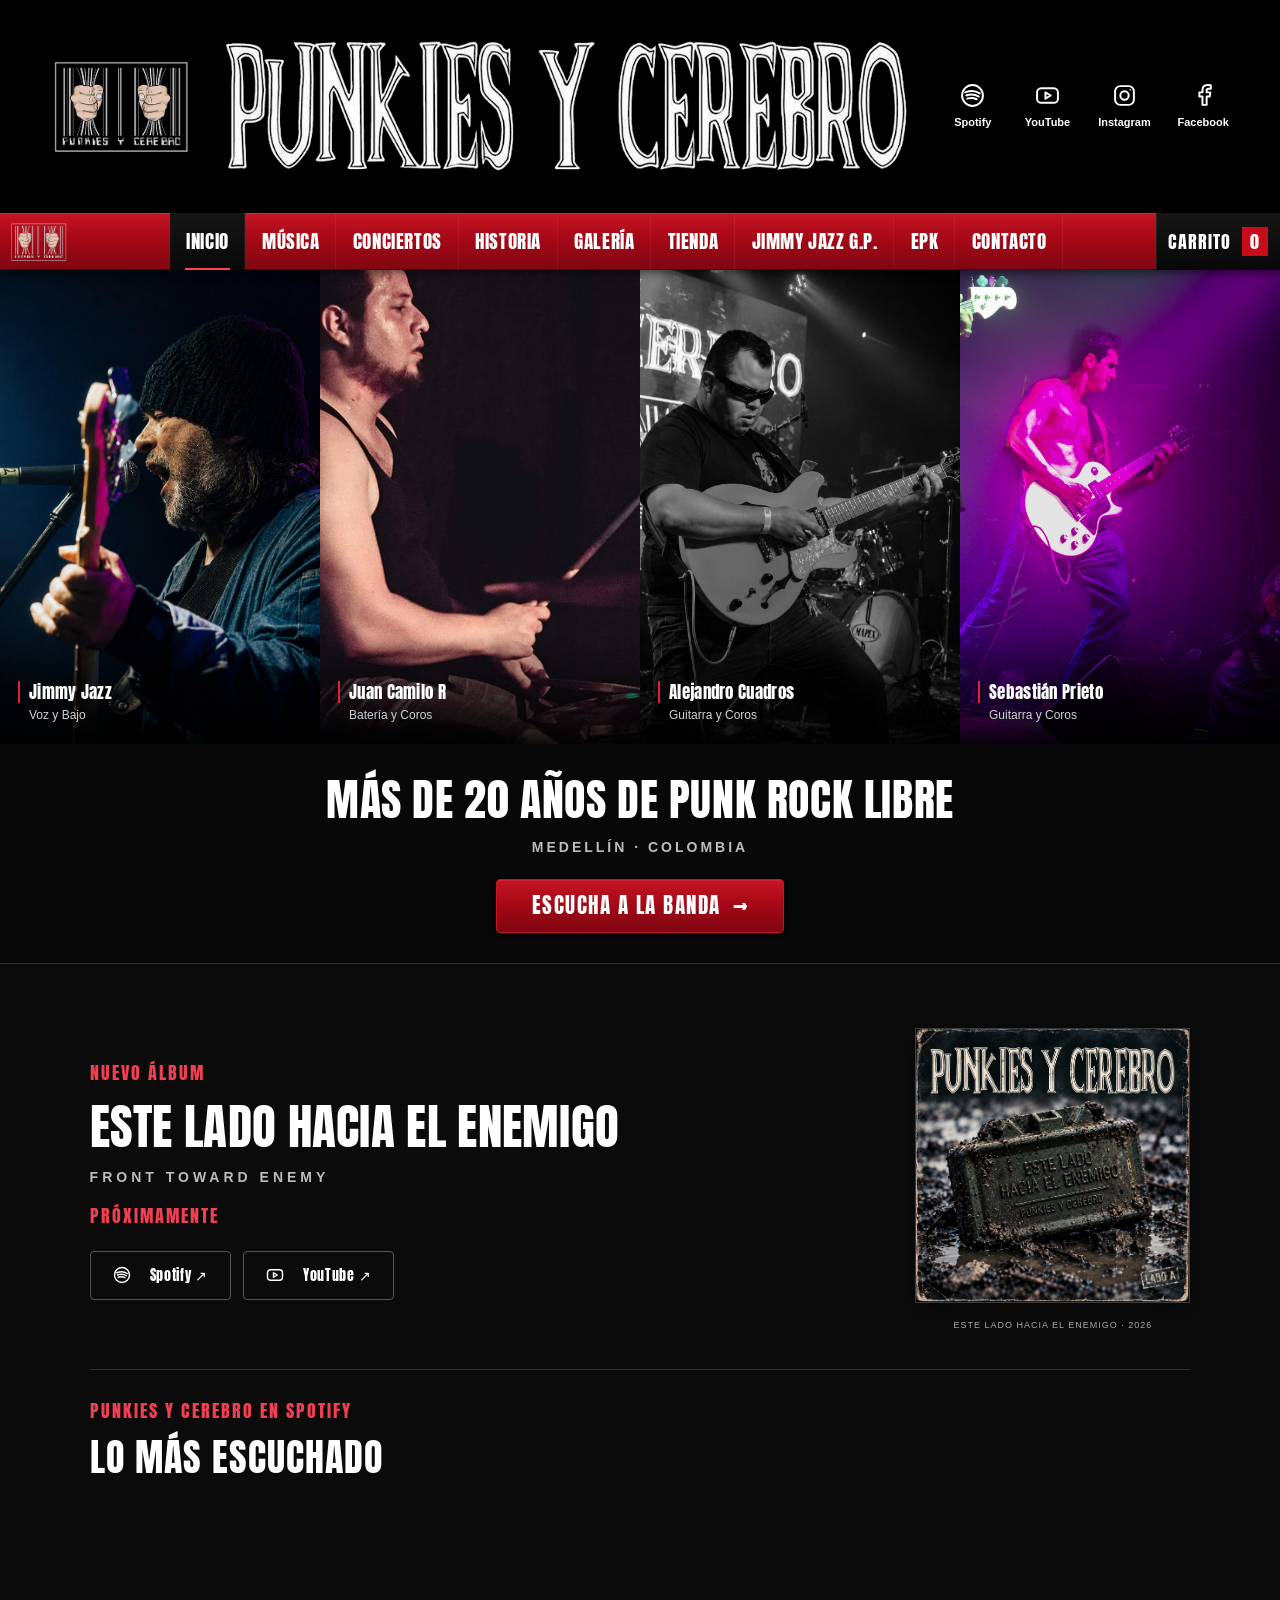
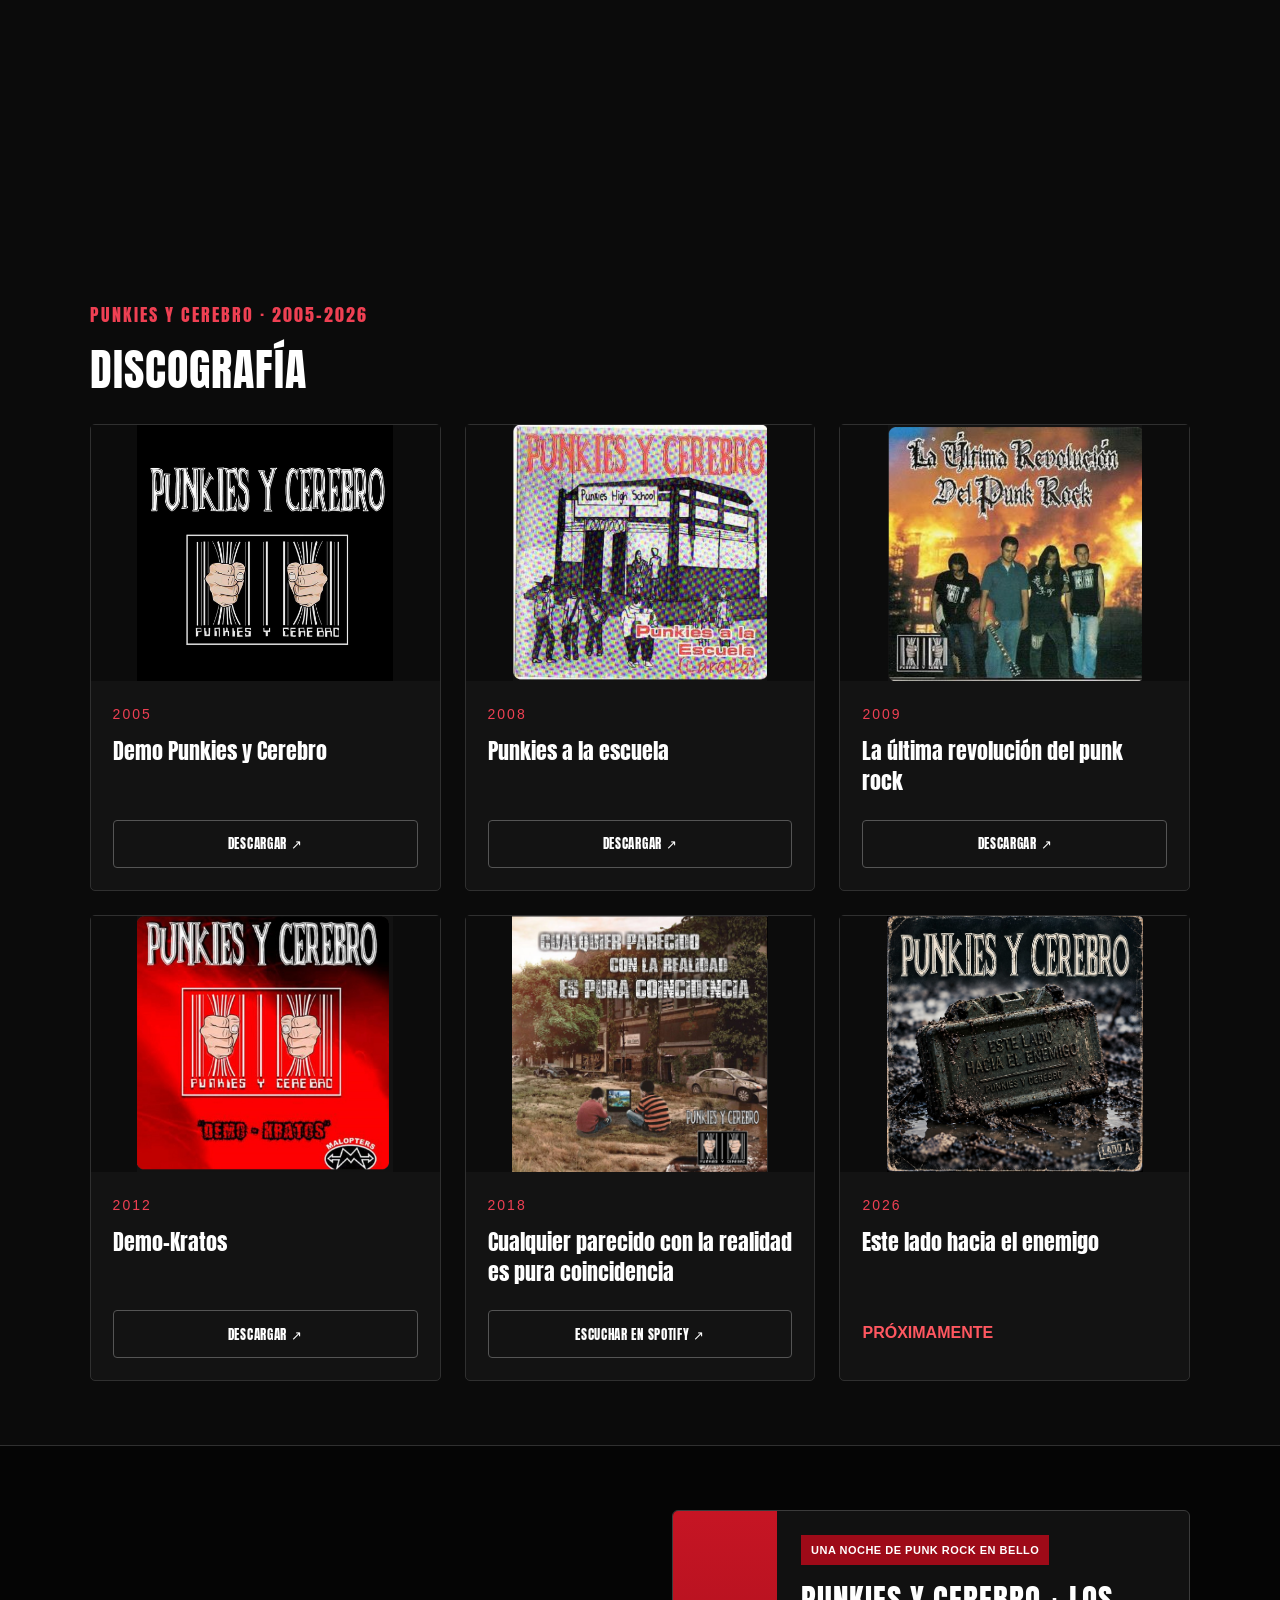
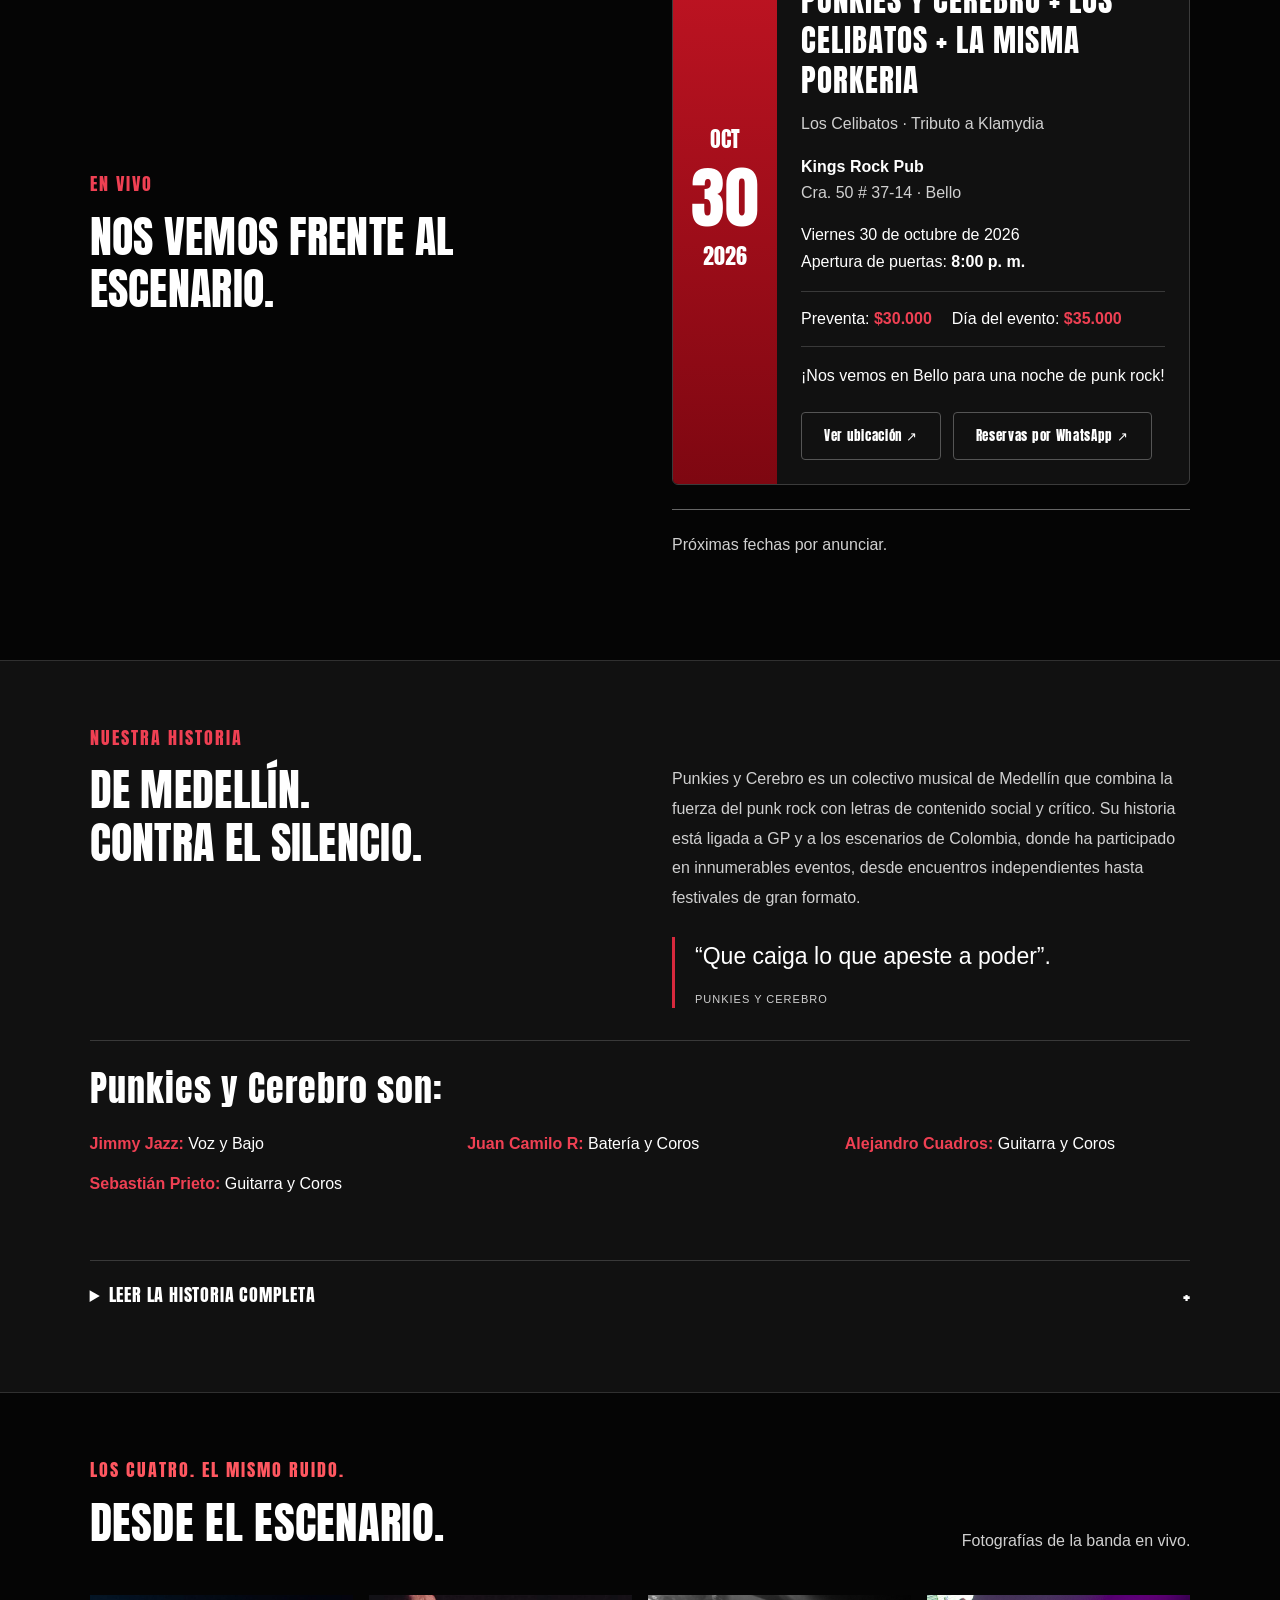
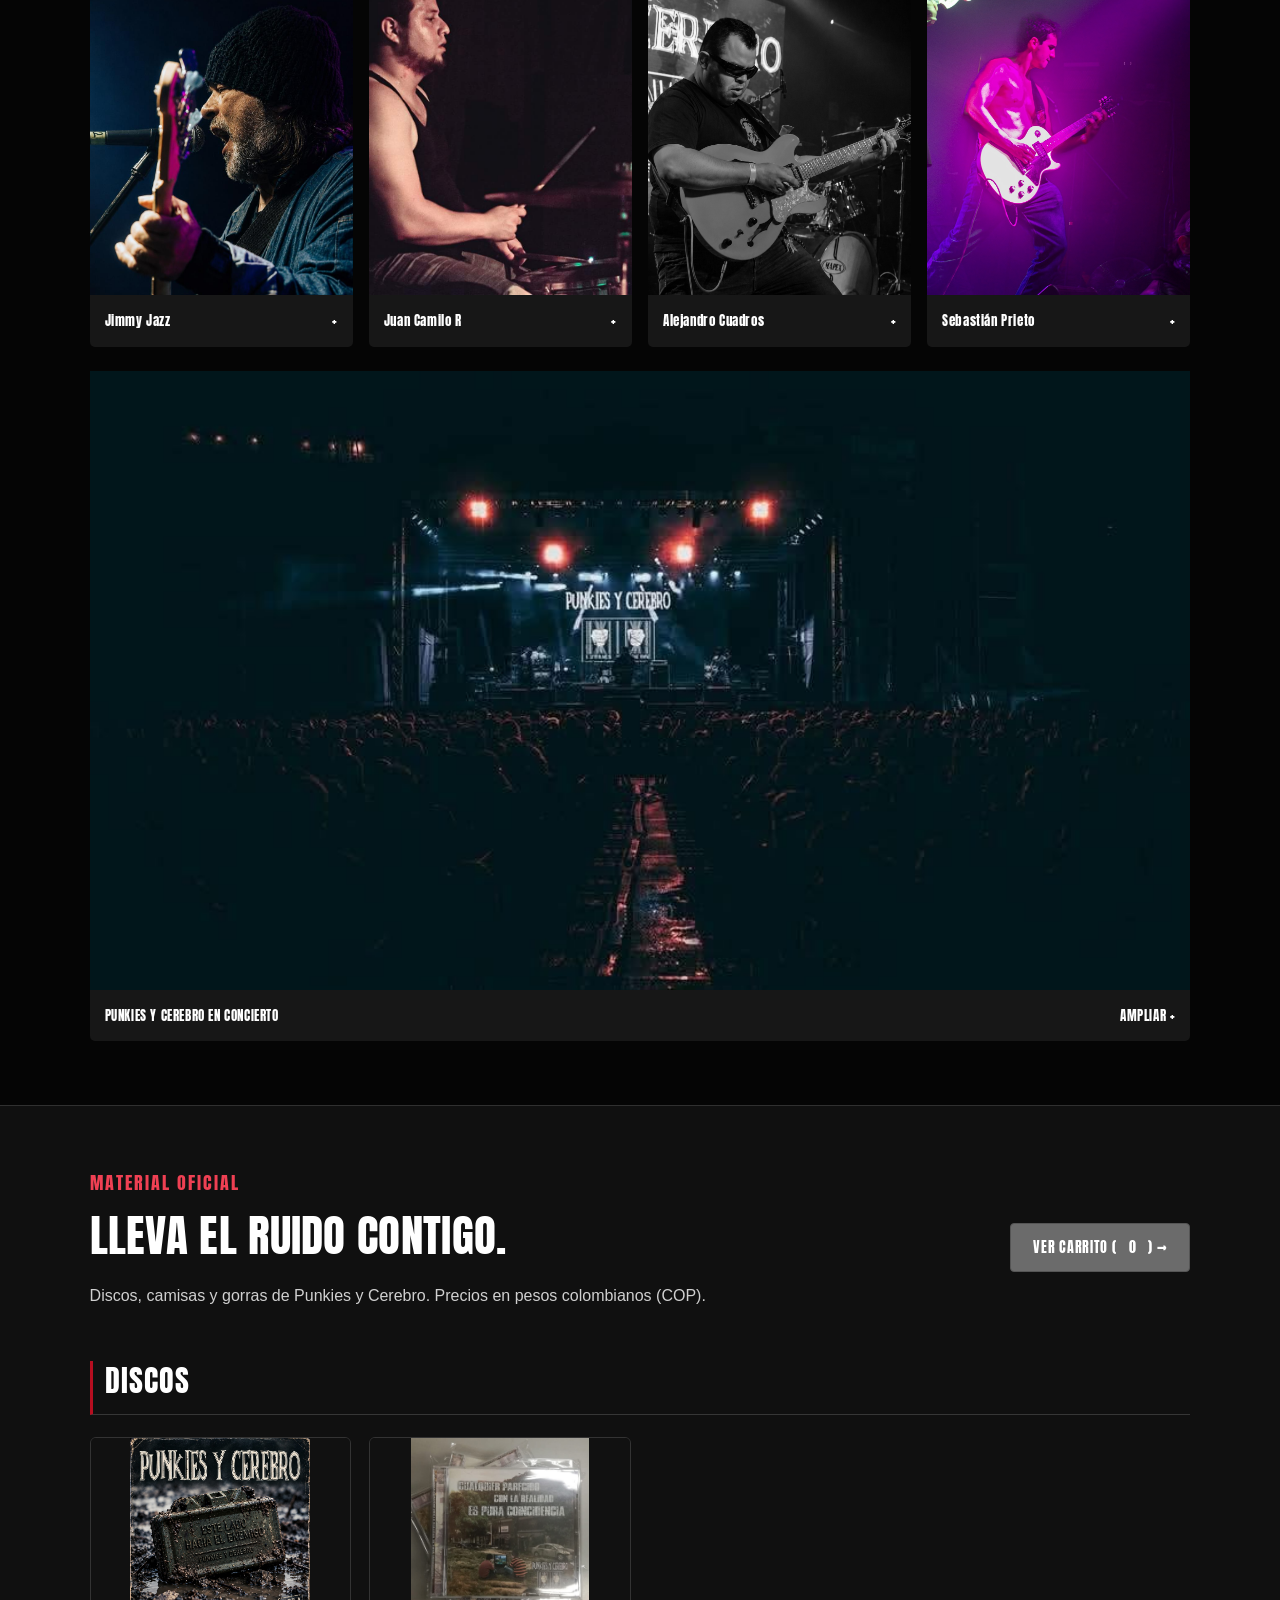
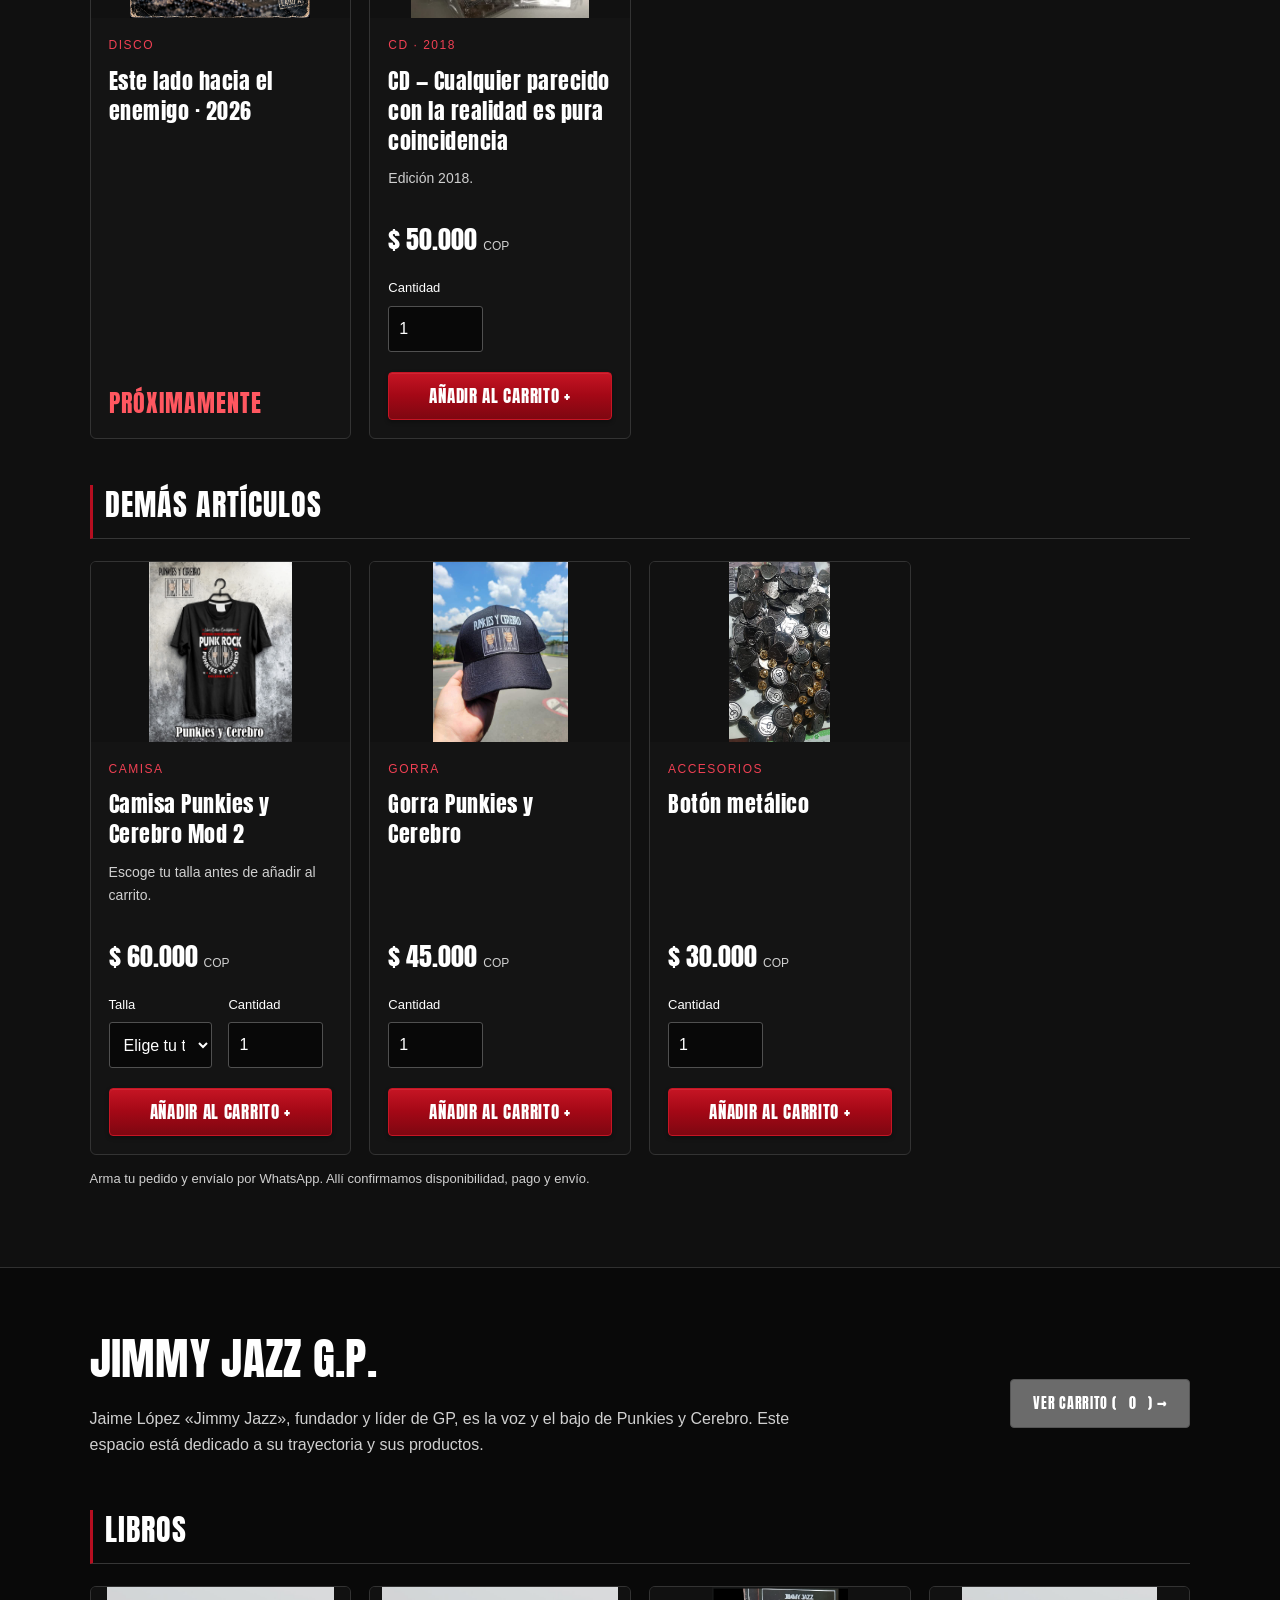
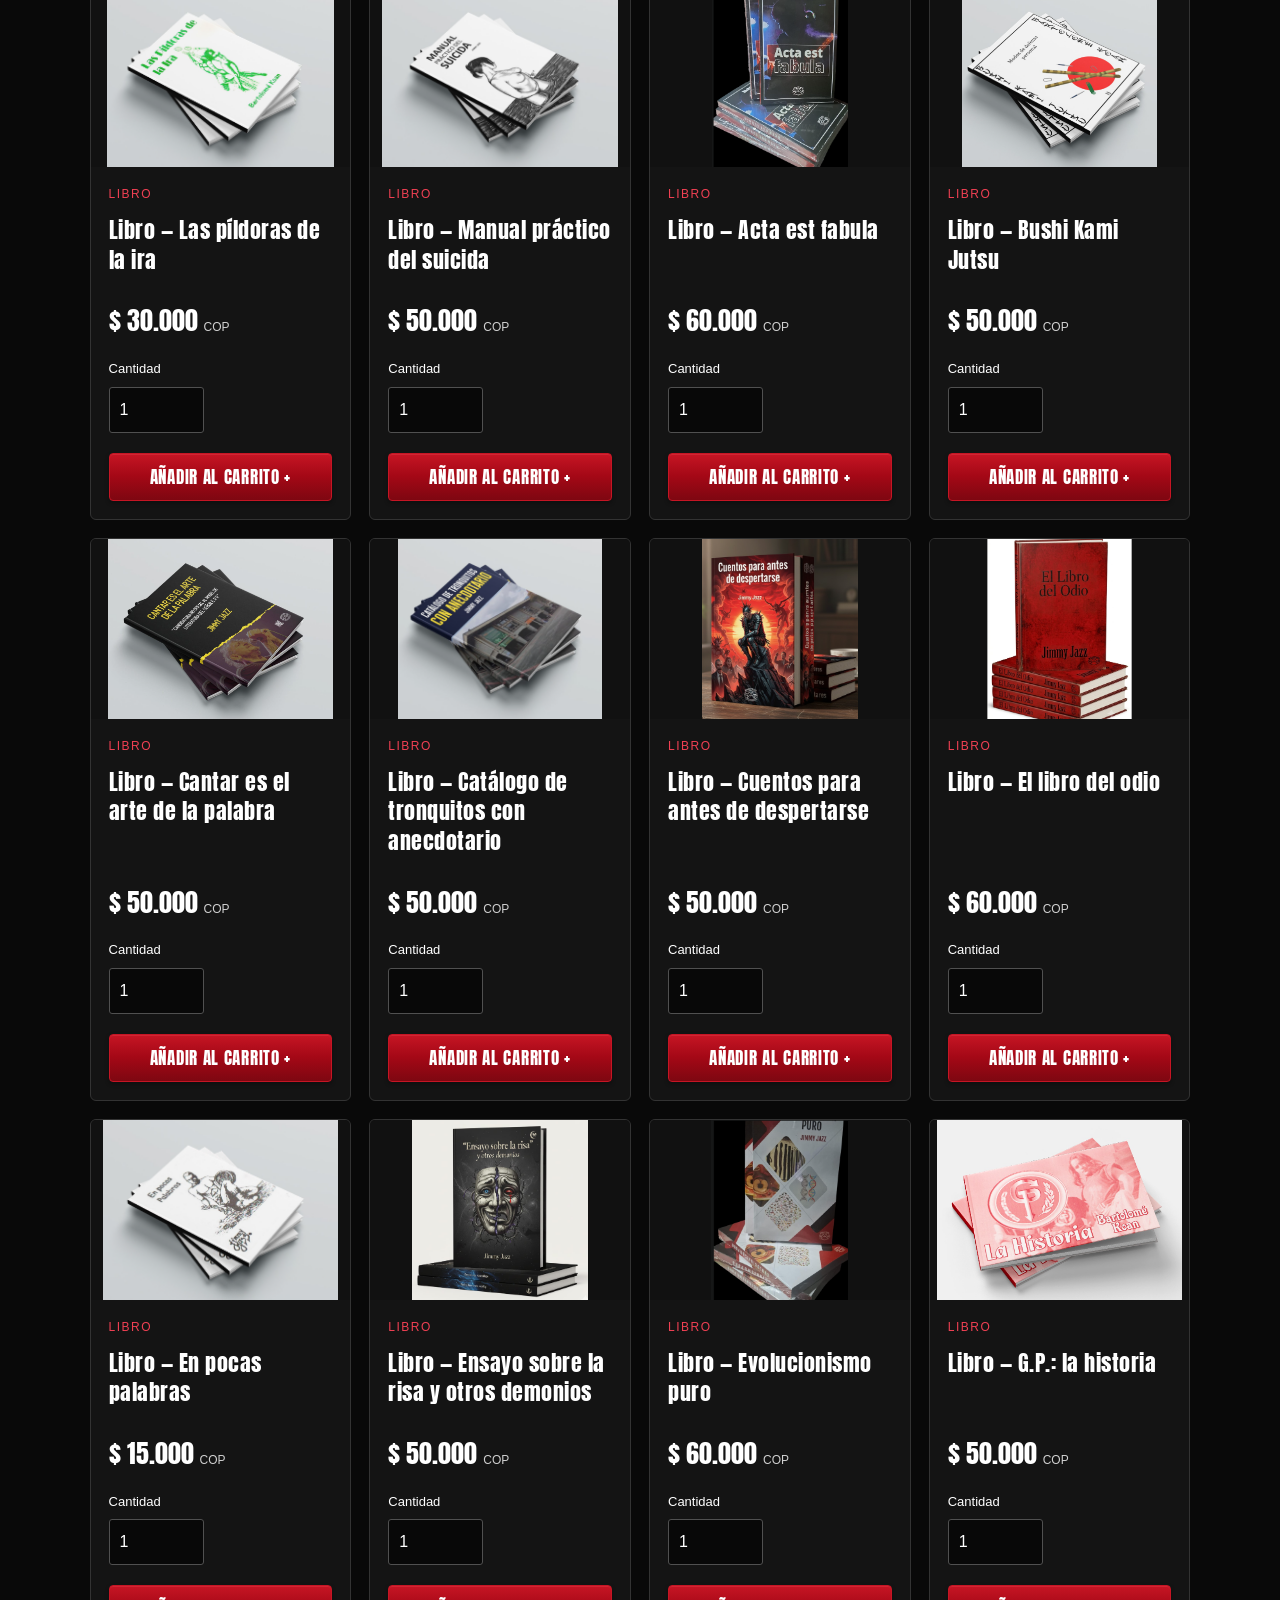
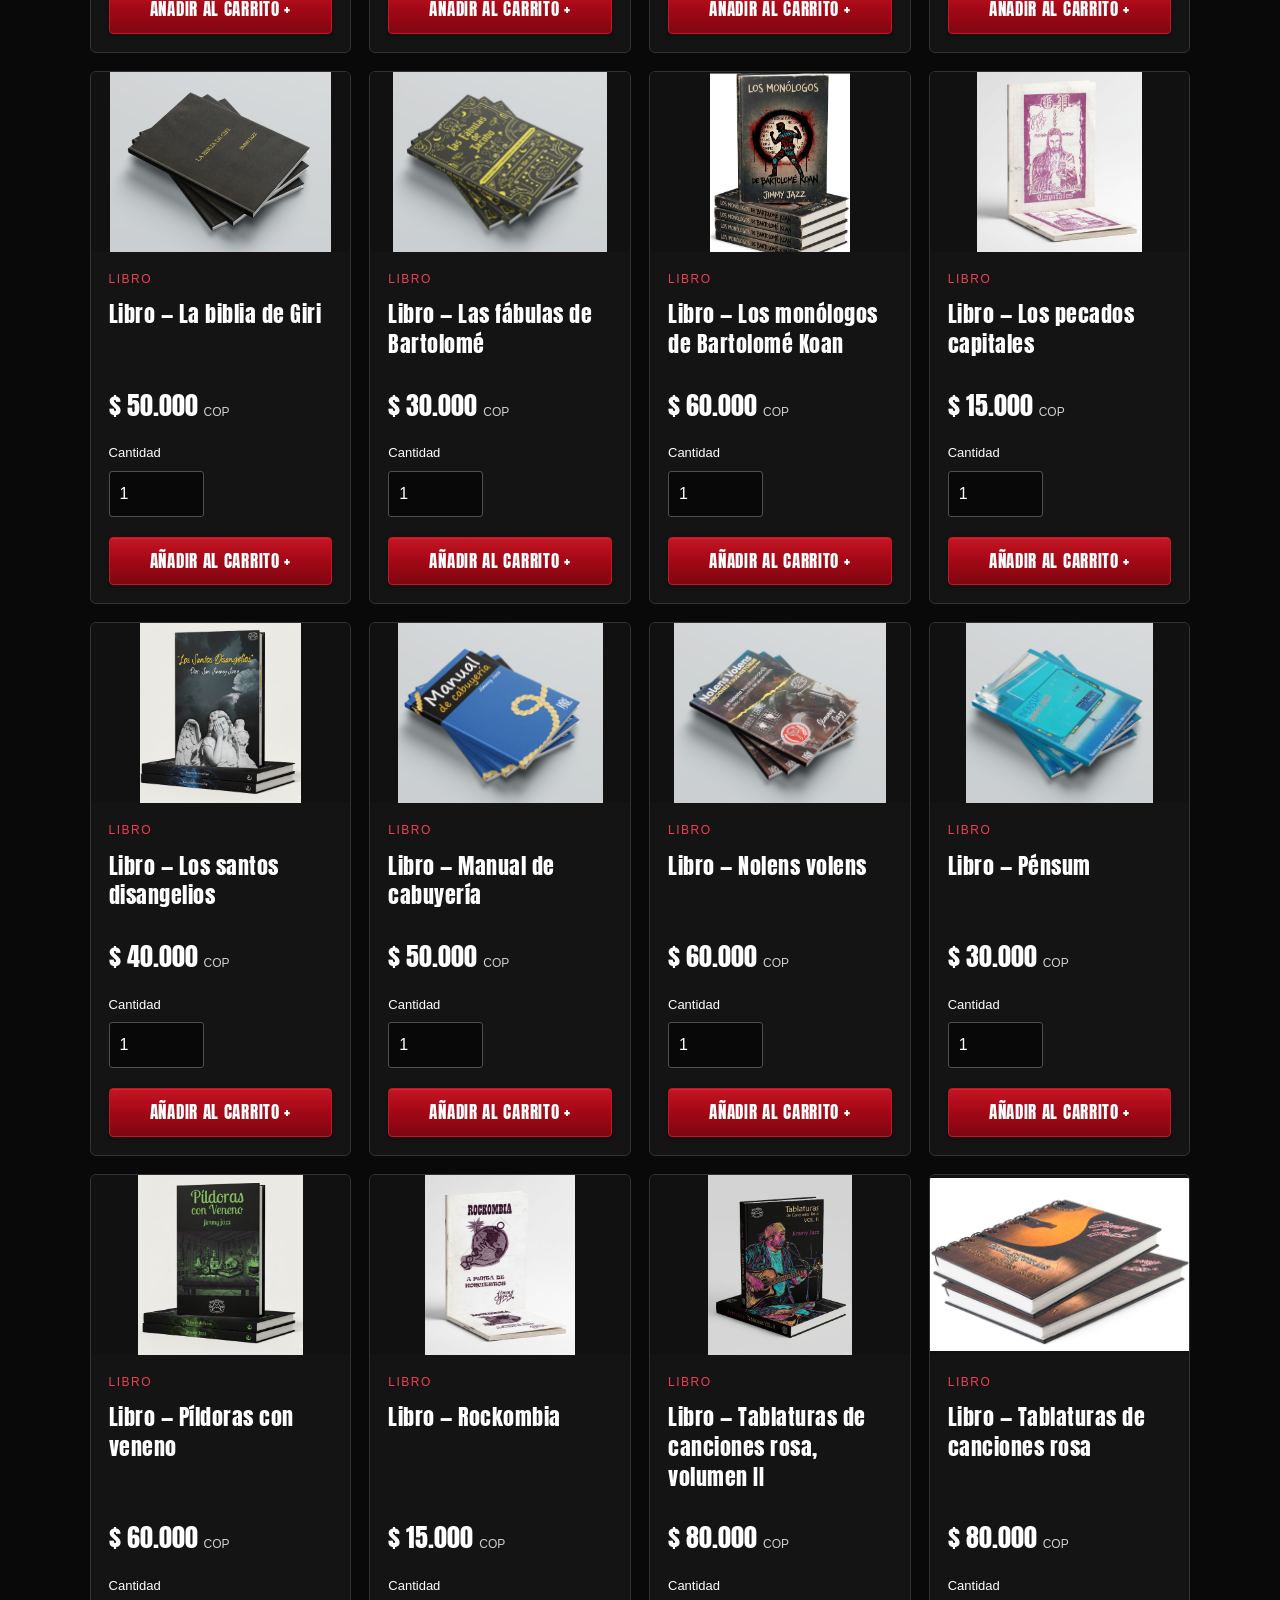
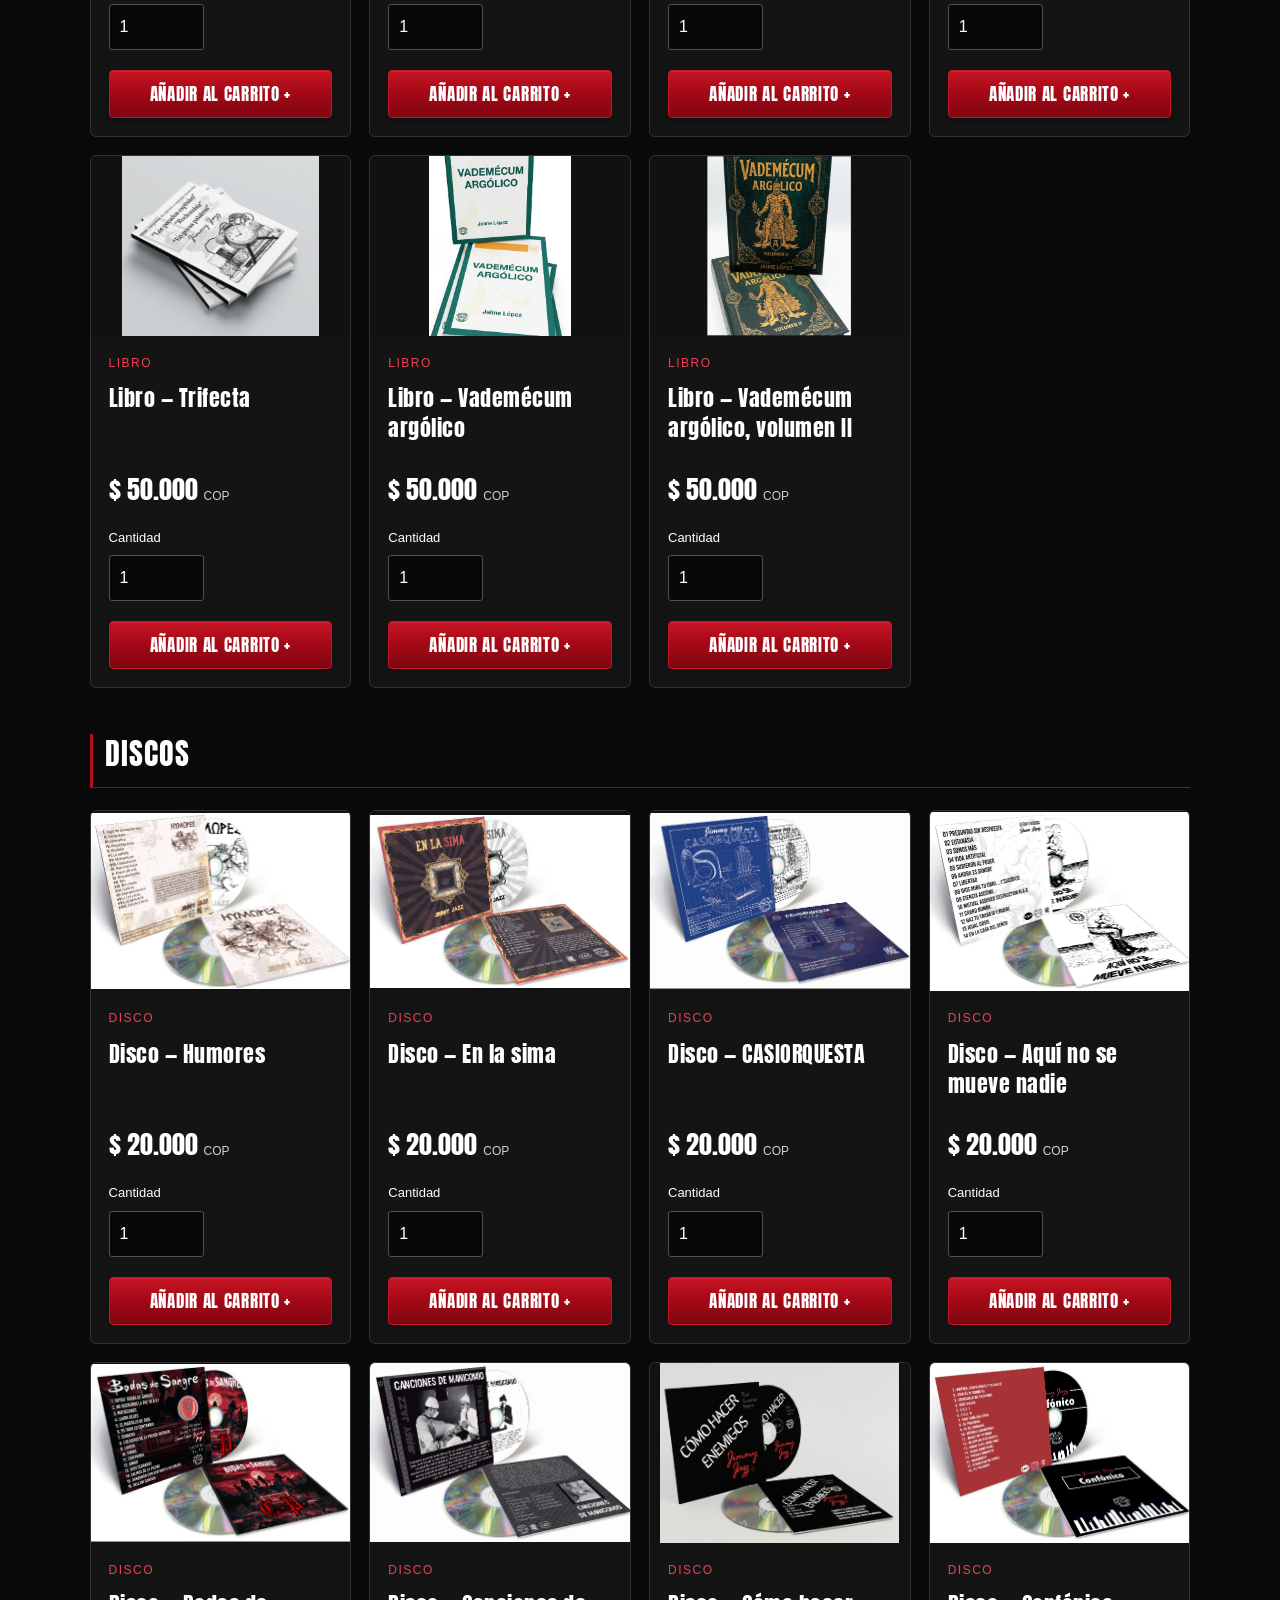
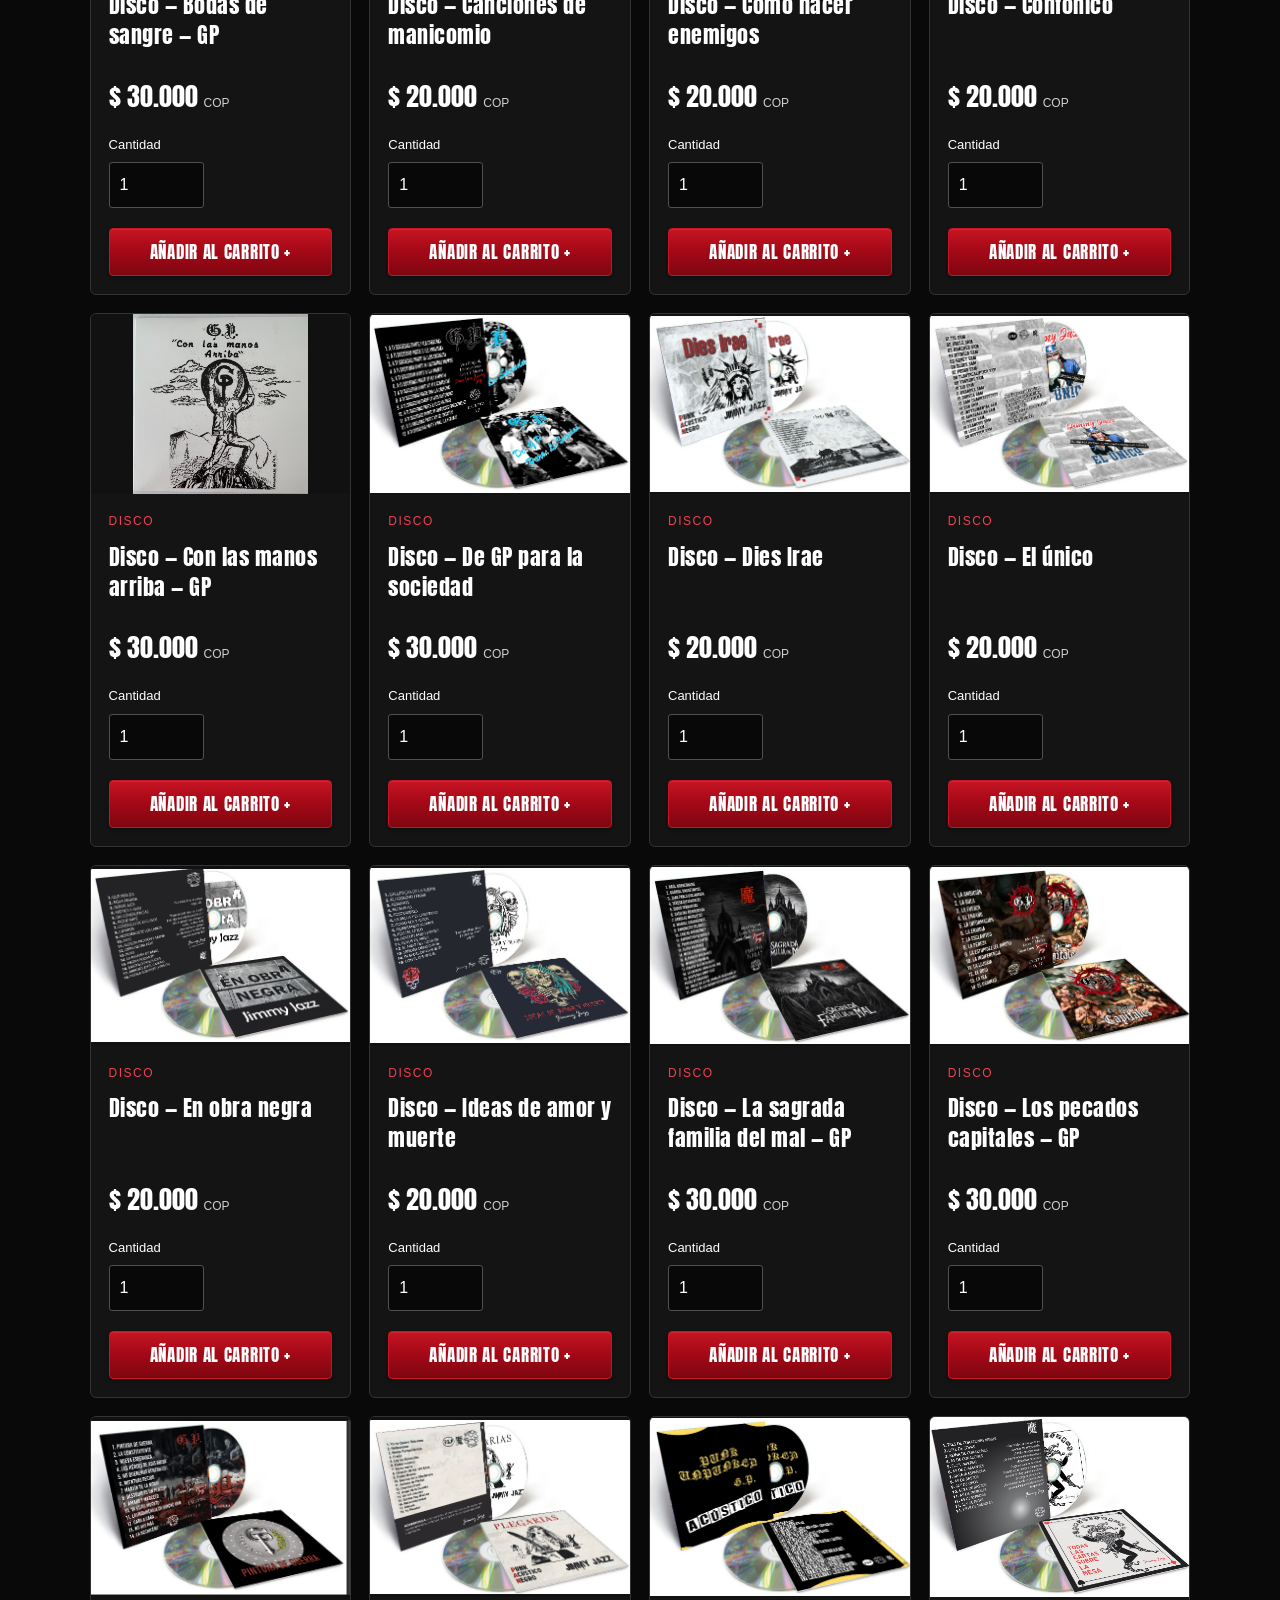
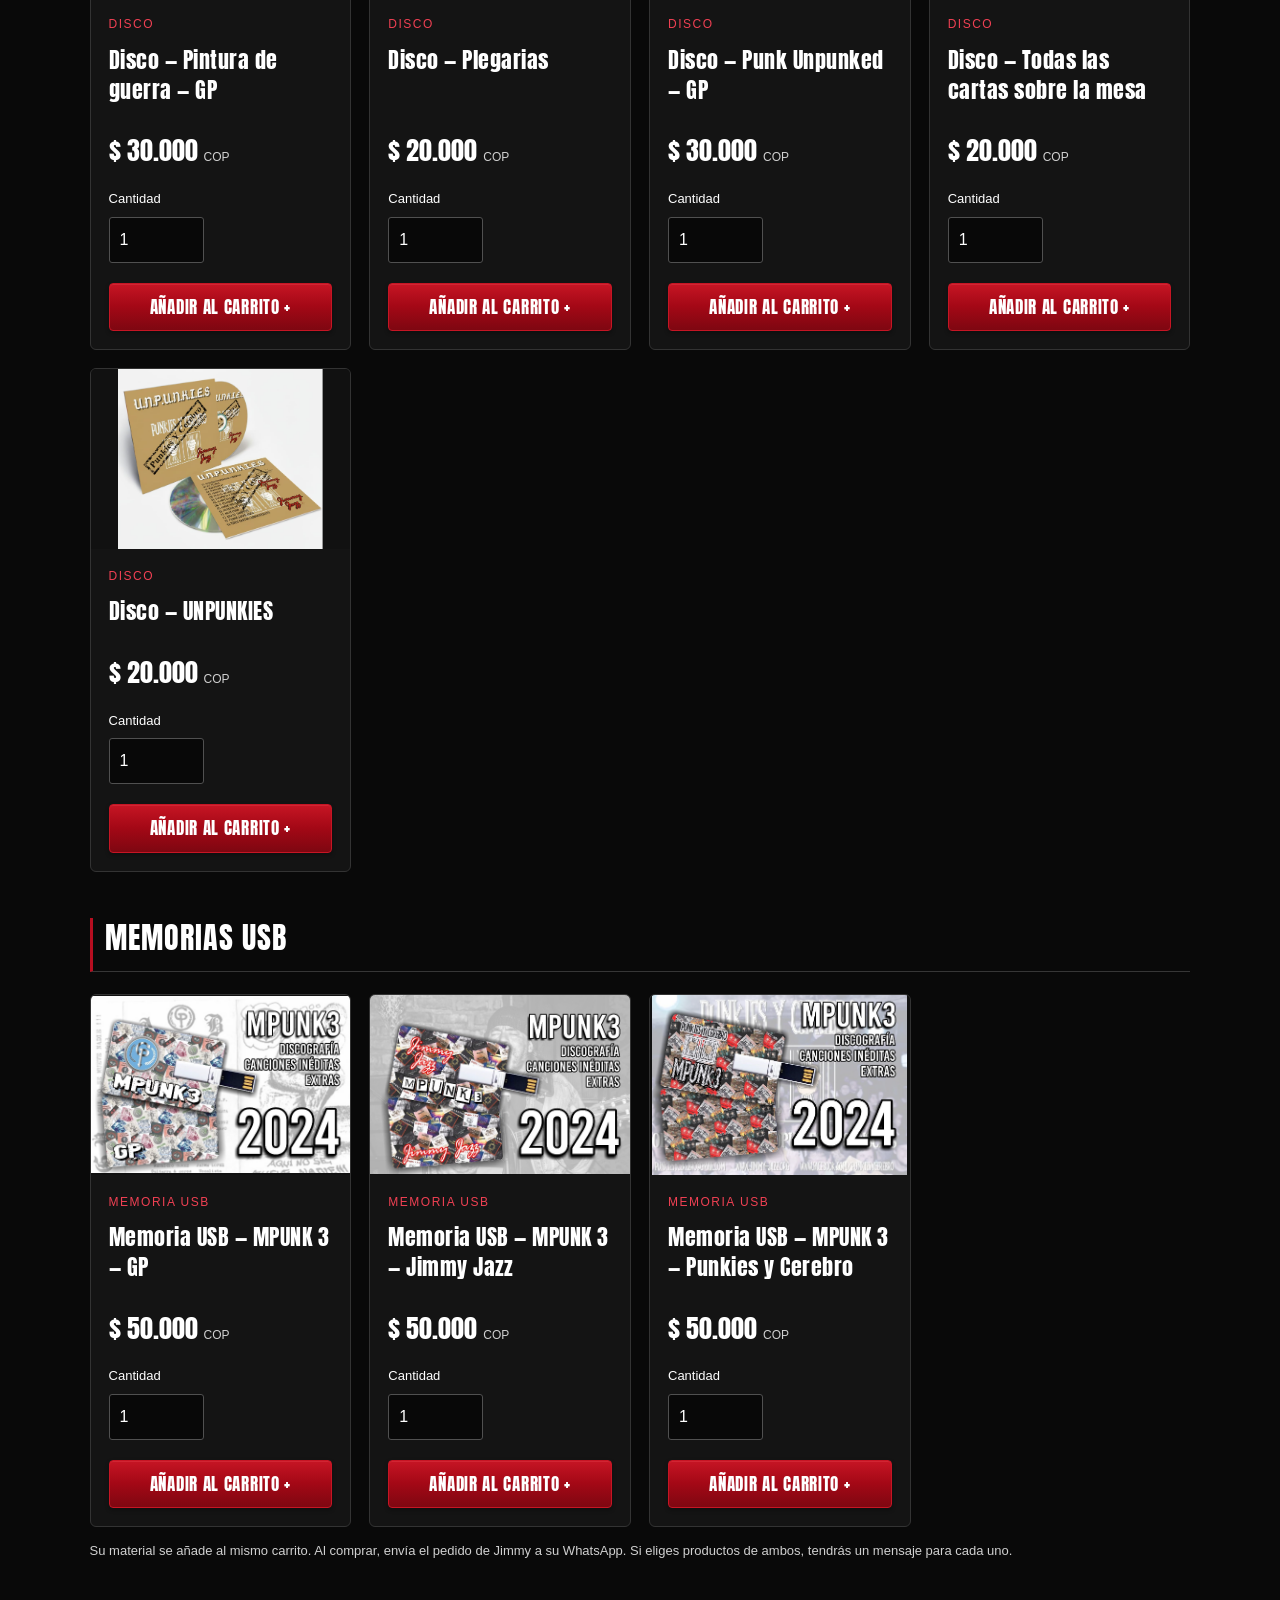
==== commit 1074aad9: "Retirar los botones de aporte de Wompi del encabezado y Contacto" ====
--- a/index.html
+++ b/index.html
@@ -17,12 +17,13 @@
   <meta name="twitter:card" content="summary_large_image">
   <link rel="icon" href="assets/logo-emblema.png">
   <link rel="preload" href="assets/fonts/Anton-Regular.ttf" as="font" type="font/ttf" crossorigin>
-  <link rel="stylesheet" href="assets/site.css?v=20261119-estilo-unificado">
+  <link rel="stylesheet" href="assets/site.css?v=20261120-contador-compacto-3">
   <link rel="stylesheet" href="assets/tienda.css?v=20261020-compacta">
   <script src="assets/tienda.js?v=20261021-usb" defer></script>
   <script src="assets/contenido.js?v=20261021-reservas" defer></script>
   <script src="assets/site.js?v=20261021-emblema" defer></script>
   <script src="assets/visitas.js?v=20261021-1" defer></script>
+  <script src="assets/analitica.js?v=20261120-1" defer></script>
 </head>
 <body>
 <a class="skip" href="#contenido">Saltar al contenido</a>
@@ -33,7 +34,7 @@
   </a>
   <div class="header-actions">
     <div id="header-socials" class="header-socials" aria-label="Redes oficiales"></div>
-    <a class="support-button" href="https://checkout.wompi.co/l/L1SmH9" target="_blank" rel="noopener noreferrer" aria-label="Apoya el proyecto en Wompi (se abre en una pestaña nueva)"><span class="support-face"><svg class="support-bolt" viewBox="0 0 24 24" aria-hidden="true" focusable="false"><path d="M13.5 2 4 14h7l-1 8L20 10h-7z" fill="currentColor"/></svg><span class="support-label">APOYA EL PROYECTO</span><span class="support-arrow" aria-hidden="true">↗</span></span></a>
+    
   </div>
 </header>
 <div class="nav-bar">
@@ -115,9 +116,9 @@
   <figure class="epk-drum-guide"><a href="media/prensa/punkies-y-cerebro-set-bateria.png?v=20261106-guia-bateria" target="_blank" rel="noopener noreferrer" aria-label="Ampliar guía de montaje de la batería"><img src="media/prensa/punkies-y-cerebro-set-bateria.png?v=20261106-guia-bateria" width="1500" height="1350" alt="Vista desde el baterista: tom de aire a la izquierda del ride, tom de piso a la derecha, redoblante e hi-hat a la izquierda y bombo al frente" loading="lazy"></a><figcaption><strong>Distribución de batería</strong><br>Vista desde el baterista. Toca la imagen para ampliar.<br><a class="epk-text-link" href="media/prensa/punkies-y-cerebro-set-bateria.png?v=20261106-guia-bateria" download>Descargar guía de montaje ↓</a></figcaption></figure>
   <aside class="epk-booking" aria-labelledby="epk-booking-title"><div><p class="eyebrow">MANAGEMENT &amp; BOOKING</p><h3 id="epk-booking-title">LLEVEMOS EL RUIDO A TU ESCENARIO.</h3><p>Contratación, conciertos, colaboraciones y prensa.</p><address><strong>Juan Camilo R.</strong><br><a href="tel:+573045377640">+57 304 537 76 40</a><br><a href="mailto:punkiesycerebro@gmail.com">punkiesycerebro@gmail.com</a></address></div><div class="epk-booking-actions"><a class="btn primary" href="https://wa.me/573045377640?text=Hola%2C%20quiero%20informaci%C3%B3n%20de%20contrataci%C3%B3n%20de%20Punkies%20y%20Cerebro.%20Vi%20su%20EPK%20en%20la%20p%C3%A1gina%20oficial." target="_blank" rel="noopener noreferrer">HABLAR CON MANAGEMENT ↗</a><a class="btn secondary" href="media/prensa/punkies-y-cerebro-rider-tecnico.pdf?v=20261106-guia-bateria" type="application/pdf" download="Punkies-y-Cerebro-Rider-Tecnico.pdf">DESCARGAR RIDER TÉCNICO ↓</a><a class="epk-text-link" href="#contacto">Escribir desde el formulario →</a></div></aside>
 </section>
-<section class="section contact" id="contacto" aria-labelledby="contact-title"><div class="contact-heading"><h2 id="contact-title">HABLEMOS.</h2><p>Contratación, conciertos, colaboraciones y prensa.</p><div class="contact-actions"><div class="buttons" id="contactLinks"></div><a class="support-button" href="https://checkout.wompi.co/l/L1SmH9" target="_blank" rel="noopener noreferrer" aria-label="Apoya el proyecto en Wompi (se abre en una pestaña nueva)"><span class="support-face"><svg class="support-bolt" viewBox="0 0 24 24" aria-hidden="true" focusable="false"><path d="M13.5 2 4 14h7l-1 8L20 10h-7z" fill="currentColor"/></svg><span class="support-label">APOYA EL PROYECTO</span><span class="support-arrow" aria-hidden="true">↗</span></span></a></div><div class="booking-contact"><h3>Management &amp; Booking</h3><address>Phone: <a href="tel:+573045377640">+57 304 537 76 40</a><br>Email: <a href="mailto:punkiesycerebro@gmail.com">punkiesycerebro@gmail.com</a><br>Juan Camilo R.</address></div></div><div class="contact-form-area"><h3>ENVÍANOS UN MENSAJE</h3><form id="formulario-contacto" method="POST" action="#contacto" autocomplete="on"><div class="contact-form-row"><label>Nombre<input required name="name" type="text" maxlength="120" autocomplete="name" placeholder="Tu nombre"></label><label>Correo electrónico<input required name="email" type="email" maxlength="180" autocomplete="email" placeholder="tucorreo@ejemplo.com"></label></div><label>Asunto<input required name="asunto" type="text" maxlength="180" placeholder="¿Sobre qué quieres escribirnos?"></label><label>Mensaje<textarea required name="mensaje" rows="5" maxlength="5000" placeholder="Escribe aquí tu mensaje"></textarea></label><input type="hidden" name="_subject" value="Nuevo mensaje desde Punkies y Cerebro"><input type="hidden" name="_cc" value=""><input type="hidden" name="_next" id="form-next-url" value=""><input type="hidden" name="_captcha" value="false"><input class="form-honey" type="text" name="_honey" tabindex="-1" autocomplete="off" aria-hidden="true"><button class="btn primary" type="submit" disabled>ENVIAR MENSAJE →</button><p class="form-alert" id="form-alert" role="status" aria-live="polite" aria-atomic="true">Formulario pendiente de configurar.</p></form></div></section>
+<section class="section contact" id="contacto" aria-labelledby="contact-title"><div class="contact-heading"><h2 id="contact-title">HABLEMOS.</h2><p>Contratación, conciertos, colaboraciones y prensa.</p><div class="contact-actions"><div class="buttons" id="contactLinks"></div></div><div class="booking-contact"><h3>Management &amp; Booking</h3><address>Phone: <a href="tel:+573045377640">+57 304 537 76 40</a><br>Email: <a href="mailto:punkiesycerebro@gmail.com">punkiesycerebro@gmail.com</a><br>Juan Camilo R.</address></div></div><div class="contact-form-area"><h3>ENVÍANOS UN MENSAJE</h3><form id="formulario-contacto" method="POST" action="#contacto" autocomplete="on"><div class="contact-form-row"><label>Nombre<input required name="name" type="text" maxlength="120" autocomplete="name" placeholder="Tu nombre"></label><label>Correo electrónico<input required name="email" type="email" maxlength="180" autocomplete="email" placeholder="tucorreo@ejemplo.com"></label></div><label>Asunto<input required name="asunto" type="text" maxlength="180" placeholder="¿Sobre qué quieres escribirnos?"></label><label>Mensaje<textarea required name="mensaje" rows="5" maxlength="5000" placeholder="Escribe aquí tu mensaje"></textarea></label><input type="hidden" name="_subject" value="Nuevo mensaje desde Punkies y Cerebro"><input type="hidden" name="_cc" value=""><input type="hidden" name="_next" id="form-next-url" value=""><input type="hidden" name="_captcha" value="false"><input class="form-honey" type="text" name="_honey" tabindex="-1" autocomplete="off" aria-hidden="true"><button class="btn primary" type="submit" disabled>ENVIAR MENSAJE →</button><p class="form-alert" id="form-alert" role="status" aria-live="polite" aria-atomic="true">Formulario pendiente de configurar.</p></form></div></section>
 </main>
-<footer><div class="footer-brand"><img src="assets/logo-letras.png" alt="Punkies y Cerebro" width="909" height="198" loading="lazy"><p>MEDELLÍN, COLOMBIA · PUNK ROCK LIBRE E INDEPENDIENTE</p></div><div class="visit-counter" role="group" aria-labelledby="visit-counter-label"><p id="visit-counter-label"><svg aria-hidden="true" viewBox="0 0 24 24" width="22" height="22" fill="none" stroke="currentColor" stroke-width="2"><path d="M2 12s4-7 10-7 10 7 10 7-4 7-10 7S2 12 2 12Z"/><circle cx="12" cy="12" r="3"/></svg>VISITAS AL SITIO</p><output id="visit-count" aria-live="polite" aria-label="Cargando contador de visitas">—</output><p id="visit-count-note" class="visit-count-note" hidden></p></div><a href="#inicio">VOLVER ARRIBA ↑</a></footer>
+<footer><div class="footer-brand"><img src="assets/logo-letras.png" alt="Punkies y Cerebro" width="909" height="198" loading="lazy"><p>MEDELLÍN, COLOMBIA · PUNK ROCK LIBRE E INDEPENDIENTE</p></div><div class="visit-counter" role="group" aria-labelledby="visit-counter-label"><p id="visit-counter-label"><svg aria-hidden="true" viewBox="0 0 24 24" width="22" height="22" fill="none" stroke="currentColor" stroke-width="2"><path d="M2 12s4-7 10-7 10 7 10 7-4 7-10 7S2 12 2 12Z"/><circle cx="12" cy="12" r="3"/></svg>VISITAS AL SITIO</p><output id="visit-count" aria-live="polite" aria-label="Cargando contador de visitas">—</output><p class="visit-counter-caption">Cada visita suma al ruido.</p><p id="visit-count-note" class="visit-count-note" hidden></p></div><a href="#inicio">VOLVER ARRIBA ↑</a></footer>
 <dialog id="cart-dialog" aria-labelledby="cart-title">
   <div class="cart-heading"><div><p class="eyebrow">TU SELECCIÓN</p><h2 id="cart-title">CARRITO DE COMPRA</h2></div><button class="btn secondary" type="button" data-close-cart aria-label="Cerrar carrito">×</button></div>
   <div id="cart-items"></div>
--- a/assets/site.css
+++ b/assets/site.css
@@ -438,3 +438,23 @@
   .member figcaption span { font-size: 11px; }
   main .shows h2, main .story-grid h2 { font-size: clamp(32px,8vw,44px); }
 }
+
+/* Contador público: marcador con relieve; conserva el servicio y su total. */
+footer { display: grid; grid-template-columns: minmax(0,1fr) minmax(0,260px); gap: 26px 40px; border-top: 1px solid #303030; align-items: center; }
+.footer-brand { min-width: 0; }
+.footer-brand img { width: min(100%,420px); }
+.footer-brand p { font-size: 11px; line-height: 1.7; letter-spacing: 1.3px; }
+footer > a[href="#inicio"] { grid-column: 1 / -1; justify-self: end; font-size: 11px; text-underline-offset: 4px; }
+.visit-counter { position: relative; min-width: 0; width: 100%; max-width: 260px; padding: 12px clamp(10px,1.4vw,14px); border: 1px solid #424242; border-top: 4px solid #c90c19; border-radius: 7px; background: linear-gradient(160deg,#1b1b1b,#0b0b0b 70%); box-shadow: inset 0 1px 0 #ffffff0d,0 5px 16px #0006; }
+.visit-counter #visit-counter-label { justify-content: center; gap: 8px; font: 400 clamp(14px,1.45vw,17px)/1.3 var(--display); letter-spacing: 1px; margin: 0 0 12px; }
+.visit-counter #visit-counter-label svg { flex: 0 0 18px; width: 18px; height: 18px; }
+#visit-count { display: flex; flex-wrap: wrap; justify-content: center; gap: 3px; font: 400 clamp(23px,3.2vw,30px)/1.55 var(--display); font-variant-numeric: tabular-nums; }
+#visit-count span { position: relative; flex: 1 1 .85em; min-width: .85em; padding: 2px 1.5px; color: #fff; text-align: center; border: 1px solid #555; border-radius: 6px; background: linear-gradient(180deg,#383838,#202020 48%,#131313 50%,#090909); box-shadow: inset 0 1px 0 #ffffff38,inset 0 -2px 2px #000,0 2px 3px #0009; text-shadow: 0 2px 2px #0008; }
+#visit-count span::after { content: ""; position: absolute; inset-inline: 0; top: 50%; height: 1px; background: #0009; box-shadow: 0 1px 0 #ffffff14; pointer-events: none; }
+.visit-counter-caption { margin: 11px 0 0; color: #bcbcbc; font: 400 11px/1.6 Arial,Helvetica,sans-serif; letter-spacing: .2px; text-align: center; }
+.visit-counter .visit-count-note { margin-top: 8.9px; text-align: center; font-size: 11px; }
+@media (max-width: 760px) {
+  footer { grid-template-columns: minmax(0,1fr); gap: 26px; }
+  .footer-brand img { width: min(100%,360px); }
+  footer > a[href="#inicio"] { grid-column: 1; }
+}
